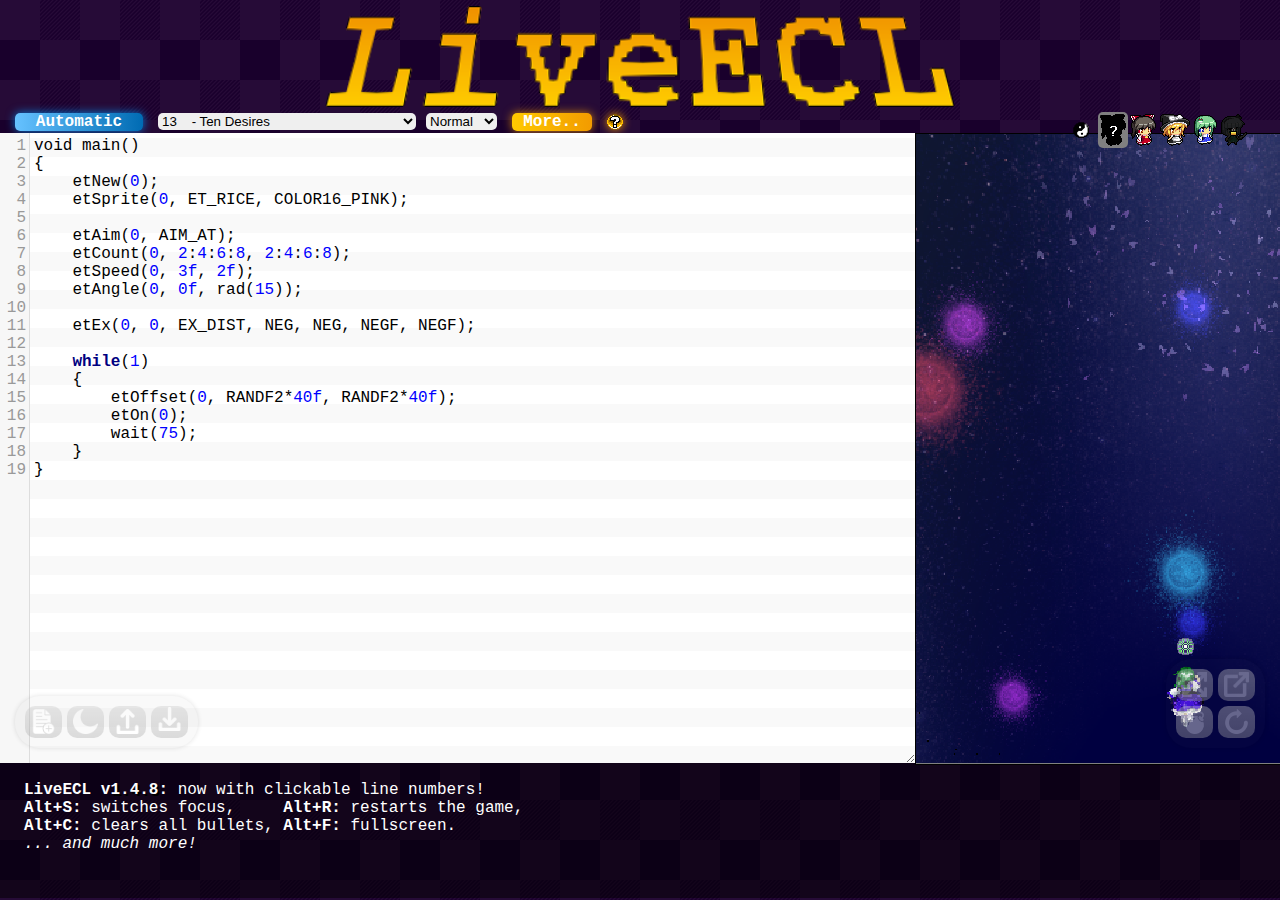
==== index.html @ b8592cea "Finished up Progress tab" ====
<!DOCTYPE html>
<html>
	<head>
		<meta charset="utf-8">
		<title>Live ECL Interpreter</title>
		<link rel="stylesheet" type="text/css" href="index.css">
		<link rel="stylesheet" type="text/css" href="indexMobile.css" id="mobile" media="(max-width: 760px)">
		<link rel="icon" href="assets/fav.ico">

		<script src="libs/codemirror/lib/codemirror.js"></script>
		<script src="libs/codemirror/mode/clike/clike.js"></script>
		<link  href="libs/codemirror/lib/codemirror.css" rel="stylesheet">
		<link  href="libs/codemirror/theme/idea.css" rel="stylesheet">

		<script src="libs/jquery-3.4.1.js"></script>
		<script src="libs/jquery.hotkeys.js"></script>
		<script src="libs/socket.io.js"></script>

		<script src="index.js"></script>
		<script src="globals.js"></script>
		<style rel="stylesheet" type="text/css" id="pseudo-style"></style>
	</head>

	<body>
		<div id="header">
			<img src="logo.png" alt="logo" onclick="showInfo(event);">
		</div>

		<div id="info">
			<div class="autoButton">Automatic</div>
			<select id="ver">
				<option value="06"    disabled>6&nbsp;&nbsp;&nbsp;&nbsp;&nbsp;&nbsp;- Embodiment of Scarlet Devil</option>
				<option value="07"    disabled>7&nbsp;&nbsp;&nbsp;&nbsp;&nbsp;&nbsp;- Perfect Cherry Blossom</option>
				<option value="08"    disabled>8&nbsp;&nbsp;&nbsp;&nbsp;&nbsp;&nbsp;- Imperishable Night</option>
				<option value="09"    disabled>9&nbsp;&nbsp;&nbsp;&nbsp;&nbsp;&nbsp;- Phantasmagoria of Flower View</option>
				<option value="10"   disabled>10&nbsp;&nbsp;&nbsp;&nbsp;- Mountain of Faith</option>
				<option value="11"   disabled>11&nbsp;&nbsp;&nbsp;&nbsp;- Subterranean Animism</option>
				<option value="12"   disabled>12&nbsp;&nbsp;&nbsp;&nbsp;- Undefined Fantastic Object</option>
				<option value="13"   selected>13&nbsp;&nbsp;&nbsp;&nbsp;- Ten Desires</option>
				<option value="14"   disabled>14&nbsp;&nbsp;&nbsp;&nbsp;- Double Dealing Character</option>
				<option value="14.3" disabled>14.3 - Impossible Spell Card</option>
				<option value="15"   disabled>15&nbsp;&nbsp;&nbsp;&nbsp;- Legacy of Lunatic Kingdom</option>
				<option value="16"   disabled>16&nbsp;&nbsp;&nbsp;&nbsp;- Hidden Star in Four Seasons</option>
				<option value="16.5" disabled>16.5 - Violet Detector</option>
				<option value="17"   disabled>17&nbsp;&nbsp;&nbsp;&nbsp;- Wily Beast and Weakest Creature</option>
			</select>
			<select id="diff">
				<option value=0>Easy</option>
				<option value=1 selected>Normal</option>
				<option value=2>Hard</option>
				<option value=3>Lunatic &nbsp;</option>
			</select>
			<div class="opt" data-tip="Use&nbsp;deprecated&nbsp;ECL&nbsp;maps.&nbsp;If&nbsp;you&nbsp;don't&nbsp;know what&nbsp;this&nbsp;means,&nbsp;don't&nbsp;use&nbsp;it.">
				<input type="checkbox" id="old">Old&nbsp;Maps</div>
			<div class="opt" data-tip="Use&nbsp;'simple'&nbsp;compiler&nbsp;mode,&nbsp;equivalent&nbsp;to&nbsp;'-s'. Disallows&nbsp;modern&nbsp;formatting&nbsp;among&nbsp;other&nbsp;things.">
				<input type="checkbox" id="s">Basic</div>
			<div class="opt" data-tip="Sets&nbsp;which&nbsp;sub&nbsp;the&nbsp;game&nbsp;should&nbsp;run&nbsp;first. Defaults&nbsp;to&nbsp;'main'.">
				<input type="text" id="entry" value="main" maxlength="25">&nbsp;Entry</div>
			<div id="display" data-tip="Click&nbsp;to&nbsp;see more&nbsp;options!">More..</div>
			<div data-tip="Click&nbsp;me!" style="height:16px"><img id="orb" onclick="showInfo(event);" src="assets/info.png" alt="Info"></div>
		</div>

		<div id="main">
			<div id="action">
				<div id="editor">
					<textarea id="edit">
void main()
{
	etNew(0);
	etSprite(0, ET_RICE, COLOR16_PINK);

	etAim(0, AIM_AT);
	etCount(0, 2:4:6:8, 2:4:6:8);
	etSpeed(0, 3f, 2f);
	etAngle(0, 0f, rad(15));

	etEx(0, 0, EX_DIST, NEG, NEG, NEGF, NEGF);

	while(1)
	{
		etOffset(0, RANDF2*40f, RANDF2*40f);
		etOn(0);
		wait(75);
	}
}</textarea>
					<table id="editPanel" style="left:15px">
						<tr>
							<td data-tip="New&nbsp;file. (Alt)&nbsp;N" class="panelButton" onclick="newFile();"><img src="assets/new.png" alt="N"></td>
							<td data-tip="Toggle&nbsp;theme. (Alt)&nbsp;T" class="panelButton" onclick="toggleTheme();"><img src="assets/night.png" alt="T"></td>
							<td data-tip="Upload&nbsp;file. (Alt)&nbsp;U" class="panelButton" onclick="upload();"><img src="assets/upload.png" alt="U"></td>
							<td data-tip="Download&nbsp;file. (Alt)&nbsp;D" class="panelButton" id="download" onclick="downloadFn();"><a><img src="assets/download.png" alt="D"></a></td>
							<td data-tip="Close&nbsp;window. (Alt)&nbsp;I" class="panelButton" id="windowClose" onclick="windowClose();"><img src="assets/internal.png" alt="I"></td>
							<td class="panelButton" id="down" onclick="down();"><img src="assets/down.png" alt="↓"></td>
						</tr>
					</table>
				</div>
				<div id="game">
					<iframe id="gameWindow" src="game.html"></iframe>
					<table id="gamePanel" style="right:15px">
						<tr>
							<td data-tip="Fullscreen&nbsp;mode. (Alt)&nbsp;F" class="panelButton" onclick="fullscreen();"><img src="assets/fullscreen.png" alt="F"></td>
							<td data-tip="External&nbsp;window. (Alt)&nbsp;E" class="panelButton" id="windowOpen" onclick="windowOpen();"><img src="assets/external.png" alt="E"></td>
							<td class="panelButton" id="up" onclick="up();"><img src="assets/up.png" alt="↑"></td>
						</tr>
						<tr>
							<td data-tip="Clear&nbsp;bullets. (Alt)&nbsp;C" class="panelButton" onclick="clearBullets();"><img src="assets/clear.png" alt="C"></td>
							<td data-tip="Restart&nbsp;game. (Alt)&nbsp;R" class="panelButton" onclick="restart();"><img src="assets/restart.png" alt="R"></td>
						</tr>
					</table>
					<table id="charTable">
						<tr>
							<td><img class="godmode" src="assets/godoff.png" onclick="godmode();"></td>
							<td><img data-value=0 src="assets/random.png" class="selected" ></td>
							<td><img data-value=1 src="assets/reimu.png"></td>
							<td><img data-value=2 src="assets/marisa.png"></td>
							<td><img data-value=3 src="assets/sanae.png"></td>
							<td><img data-value=4 src="assets/youmu2.png"></td>
						</tr>
					</table>
				</div>
			</div>

			<div id="terminal"><br><b>LiveECL v<span class="version"></span>:</b> now with clickable line numbers!<br><b>Alt+S:</b> switches focus, &nbsp;&nbsp;&nbsp; <b>Alt+R:</b> restarts the game,<br><b>Alt+C:</b> clears all bullets, <b>Alt+F:</b> fullscreen.<br><i>... and much more!</i><br></div>
		</div>

		<div id="infoMenu">
			<div id="tab">
				<button class="tablinks default" onclick="showTab(event, 'about')">About</button>
				<button class="tablinks" onclick="showTab(event, 'features')">Features</button>
				<button class="tablinks" onclick="showTab(event, 'progress')">Progress</button>
				<button class="tablinks" onclick="showTab(event, 'documentation')">Documentation</button>
				<button class="tablinks" onclick="showTab(event, 'database')">Database</button>
				<button class="tablinks" onclick="showTab(event, 'options')">Options</button>
			</div>

			<div id="about" class="tabcontent" onscroll="tabScroll(event)" onresize="tabScroll(event)">
				<h3>About</h3>
				<p>LiveECL is an online interface to both a <span class="compLog">compiler</span> and an <span class="gameLog">interpreter</span> for the <b>E</b>nemy <b>C</b>ontrol <b>L</b>anguage, otherwise known as <b>ECL</b>. As the scripting language of the <a data-tip="Wikipedia:&nbsp;Touhou&nbsp;Project" href="https://en.wikipedia.org/wiki/Touhou_Project" target=”_blank”>Touhou Project</a>, it is used to choreograph the enemies and patterns that appear in all Touhou Project games.</p>
				<p>This project is made by and for the community, with the ultimate goal of being a <b>perfectly accurate</b> simulator for ECL scripts to help making modding ("patching") more <b>accessible</b> and more <b>convenient</b>. One of the goals of the project is to enable users to play full Touhou Project stages in the browser, from any device.</p>
				<p>LiveECL started in December of 2019 and is lead by Guy L. For any inquiries, bug-reporting or suggestions, you can reach me on <a data-tip="Discord:&nbsp;ZUNcode" href="https://discord.gg/fvPJvHJ" target=”_blank”>Discord</a> <span class="handle">@Guy#8081<img class="inline-icon" src="assets/guy.png" style="border-radius:25px;"></span> or through email at <a data-tip="Send&nbsp;an&nbsp;email!" href="mailto: g.guy.lab@gmail.com">g.guy.lab@gmail.com</a>.</p>
				<p>LiveECL is still in active development - see the <a onclick="$('#tab button')[2].click()">Progress</a> tab for more information.<br>If you need any help, the <a onclick="$('#tab button')[1].click()">Features</a> and <a onclick="$('#tab button')[3].click()">Documentation</a> pages are for you.<br></p>
				<p><i>Modders are still preparing, please wait warmly and have some tea.</i></p>
				<p class="version center"><b>Current version: </b></p>
				<img src="logo.png" id="center" style="width:30%;">
				<br><br>
			</div>

			<div id="features" class="tabcontent" onscroll="tabScroll(event)" onresize="tabScroll(event)">
				<h3>Features</h3>

				<h4>Overview</h4>
				<p>The basic concept of LiveECL is to enable users to automatically (or manually) compile and run any ECL script they write in the editor. To fully utilize this tool, you must have some understanding of both ECL and of the Touhou series of games. Information and help regarding ECL can be found in <a onclick="$('#tab button')[3].click()">Documentation</a>.</p>
				<p>Tooltips are there to help you, so do point your cursor if <span data-tip="Well&nbsp;played.">something</span> piques your interest!</p>
				<h5>Game</h5>
				<img class="right" src="assets/screenshot.png">
				<p>The game (or <i>"Interpreter"</i>) is meant to be an accurate simulation of Touhou gameplay.<br>For the most part, shoot, dodge, and don't die. <a data-tip="Touhou&nbsp;Wiki: Getting&nbsp;Started" href="https://en.touhouwiki.net/wiki/Getting_Started" target=”_blank”>More here.</a><br>As usual, the controls are:</p>
				<ul>
					<li><div class="key">🠘</div><div class="key">🠙</div><div class="key">🠚</div><div class="key">🠛</div>, <div class="key"><img class="inline-icon" src="assets/mouse.png"></div> or <div class="key"><img class="inline-icon" src="assets/touch.png"></div> to move around,
						<ul>
							<li>Touch controls set a <i>goal</i> for your character to move towards.</li>
							<li>You can customize this behavior in <a onclick="$('#tab button')[5].click()">Options</a>.</li>
						</ul>
					</li>
					<li><div class="key">Z</div> to shoot,</li>
					<li><div class="key">⇪ Shift</div> to <i>focus,</i>
						<ul>
							<li>Slows down your character.</li>
							<li>Makes your hitbox visible.</li>
						</ul>
					</li>
					<li><i>More to come later.</i></li>
				</ul>
				<p>Information about more advanced features of the interpreter will appear here once they have been implemented. You are free to chose to play as any character, with any difficulty, in any game. A <i>godmode</i> option is provided for patterns better suited for viewing than playing. <i><span class="tiny">May or may not contain easter eggs.</span></i></p>

				<h5>Editor</h5>
				<p>You write, it compiles.</p>
				<div align="left"><p style="display:inline; padding-left: 25px;">Alternatively, you can change compilation to manual mode by using this button: </p><div class="autoButton">Automatic</div></div>
				<p style="margin:0; padding:0; text-indent: 0;">Additional options are given for veterans, such as the use of older ECLmaps and the simple compile mode.</p>
				<p style="margin:0; padding:0; text-indent: 0;">You can also set which sub the game should attempt to run first (this defaults to <b>main</b>).</p>
				<p>Do note that the LiveECL editor comes pre-packaged with the <a data-tip="GitHub:&nbsp;MERLIN" href="https://github.com/Priw8/merlin" target=”_blank”>MERLIN</a> library. Whether or not to use it is up to you. Errors and other debugging information is delivered through the terminal at the bottom. You can use the resize icon in the middle of the page to display (or hide) the three main components as needed.</p>
				<p>Even more editor features are accessible through the functionalities below, and more are planned.</p>
				<br><br><br>

				<h4>Functionalities</h4>
				<p>Easy-access buttons are provided for various useful features, along with keyboard shortcuts.<br>Do note that the <span class="key">Alt</span> key should only be pressed when the game is not in focus.</p>

				<h5>Game</h5>
				<table>
					<tr>
						<th>Button</th>
						<th>Shortcut</th>
						<th>Name</th>
						<th>Description</th>
					</tr>
					<tr>
						<td data-tip="Fullscreen&nbsp;mode. (Alt)&nbsp;F" class="panelButton" onclick="fullscreen();"><img src="assets/fullscreen.png" alt="F"></td>
						<td>(<div class="key">Alt</div>)&nbsp;+&nbsp;<div class="key">F</div></td>
						<td>Fullscreen</td>
						<td>Attempts to open the game view in fullscreen mode.<br>May not work in popup mode.</td>
					</tr>
					<tr>
						<td data-tip="External&nbsp;window. (Alt)&nbsp;E" class="panelButton" onclick="windowOpen();"><img src="assets/external.png" alt="E"></td>
						<td>(<div class="key">Alt</div>)&nbsp;+&nbsp;<div class="key">E</div></td>
						<td>External window<br><span class="tiny"><i>(Popup Mode)</i></span></td>
						<td>Attempts to move the game to a new window.<br>
							<span class="warning">Will create a new instance of the game.</span><br>
							<span class="error">Shortcut disabled due to popup-detection risk. See <a onclick="$('#tab button')[5].click()">Options</a>.</span></td>
					</tr>
					<tr>
						<td data-tip="Close&nbsp;window. (Alt)&nbsp;I" class="panelButton" onclick="windowClose();"><img src="assets/internal.png" alt="I"></td>
						<td>(<div class="key">Alt</div>)&nbsp;+&nbsp;<div class="key">I</div></td>
						<td>Internal window</td>
						<td>Closes the popup window.<br>Only appears while popup window is open.</td>
					</tr>
					<tr>
						<td data-tip="Clear&nbsp;bullets. (Alt)&nbsp;C" class="panelButton" onclick="clearBullets();"><img src="assets/clear.png" alt="C"></td>
						<td>(<div class="key">Alt</div>)&nbsp;+&nbsp;<div class="key">C</div></td>
						<td>Clear bullets</td>
						<td>Instantly destroys all enemy bullets.</td>
					</tr>
					<tr>
						<td data-tip="Restart&nbsp;game. (Alt)&nbsp;R" class="panelButton" onclick="restart();"><img src="assets/restart.png" alt="R"></td>
						<td>(<div class="key">Alt</div>)&nbsp;+&nbsp;<div class="key">R</div></td>
						<td>Restart game</td>
						<td>Reloads the game.<br>If an unreported crash occurs, please report it!</td>
					</tr>
					<tr>
						<td data-tip="Godmode (Alt)&nbsp;G" class="panelButton" onclick="godmode();"><img class="godmode" src="assets/godoff.png" alt="G"></td>
						<td>(<div class="key">Alt</div>)&nbsp;+&nbsp;<div class="key">G</div></td>
						<td>Godmode</td>
						<td>Makes the player invulnerable and hidden.</td>
					</tr>
				</table>

				<h5>Editor</h5>
				<table>
					<tr>
						<th>Button</th>
						<th>Shortcut</th>
						<th>Name</th>
						<th>Description</th>
					</tr>
					<tr>
						<td data-tip="New&nbsp;file. (Alt)&nbsp;N" class="panelButton" onclick="newFile();"><img src="assets/new.png" alt="N"></td>
						<td>(<div class="key">Alt</div>)&nbsp;+&nbsp;<div class="key">N</div></td>
						<td>New file</td>
						<td>Clears the editor field, or resets it to default if empty.<br>
							<span class="warning">Currently does not ask for confirmation.</span><td>
					</tr>
					<tr>
						<td data-tip="Toggle&nbsp;theme. (Alt)&nbsp;T" class="panelButton" onclick="toggleTheme();"><img src="assets/night.png" alt="T"></td>
						<td>(<div class="key">Alt</div>)&nbsp;+&nbsp;<div class="key">T</div></td>
						<td>Toggle theme</td>
						<td>Toggles between light mode and dark mode.<td>
					</tr>
					<tr>
						<td data-tip="Upload&nbsp;file. (Alt)&nbsp;U" class="panelButton" onclick="upload();"><img src="assets/upload.png" alt="U"></td>
						<td>(<div class="key">Alt</div>)&nbsp;+&nbsp;<div class="key">U</div></td>
						<td>Upload file</td>
						<td>Prompts for a file to be loaded in the editor.<td>
					</tr>
					<tr>
						<td data-tip="Download&nbsp;file. (Alt)&nbsp;D" class="panelButton" onclick="download();"><a><img src="assets/download.png" alt="D"></a></td>
						<td>(<div class="key">Alt</div>)&nbsp;+&nbsp;<div class="key">D</div></td>
						<td>Download file</td>
						<td>Prompts to download editor content in <span class="handle">.ecs</span> format.<td>
					</tr>
				</table>

				<h5>General</h5>
				<table>
					<tr>
						<th>Button</th>
						<th>Shortcut</th>
						<th>Name</th>
						<th>Description</th>
					</tr>
					<tr>
						<td class="panelButton" onclick="down();"><img src="assets/down.png" alt="↓"></td>
						<td>N/A</td>
						<td>Down</td>
						<td>Scrolls to bottom of page.<br>
							<span class="warning"><b>Mobile only.</b></span></td>
					</tr>
					<tr>
						<td class="panelButton" onclick="up();"><img src="assets/up.png" alt="↑"></td>
						<td>N/A</td>
						<td>Up</td>
						<td>Scrolls to top of page.<br>
							<span class="warning"><b>Mobile only.</b></span></td>
					</tr>
					<tr>
						<td class="panelButton" onclick="switchFocus();"><img src="assets/switch.png" alt="S"></td>
						<td>(<div class="key">Alt</div>)&nbsp;+&nbsp;<div class="key">S</div></td>
						<td>Switch focus</td>
						<td>Switches focus from game to editor, or from editor to game.<br>
							<span class="warning"><b>Shortcut only.</b></span></td>
					</tr>
				</table>

				<h4>More</h4>
				<p>LiveECL is constantly updated with new features: see <a onclick="$('#tab button')[2].click()">Progress</a> for upcoming changes! Additional features are also available in the <a onclick="$('#tab button')[5].click()">Options</a> page. For more technical information as to how LiveECL came to be and currently works behind the scenes, see <a data-tip="Work&nbsp;in&nbsp;progress!">this</a> page.</p>
			</div>

			<div id="progress" class="tabcontent" onscroll="tabScroll(event)" onresize="tabScroll(event)">
				<h3>Progress</h3>

				<h4>Goals</h4>
				<p>LiveECL is still in active development as it becomes it more accessible, more convenient, and—importantly—more accurate, update after update.</p>
				<p>In no particular order, here are some of the main long-term goals we're shooting towards:</p>

				<ul>
					<li>Complete support for every ECL-based Touhou game.
						<ul>
							<li>Full ECL instruction support,</li>
							<li>Integration of all game assets <i>(sprites, music, etc.)</i>,</li>
							<li>All characters and shot types, </li>
							<li>Game-specific gameplay "gimmicks", </li>
							<li>Accurate ECL helper libraries (<a data-tip="GitHub:&nbsp;MERLIN" href="https://github.com/Priw8/merlin" target=”_blank”>MERLIN</a>).</li>
							<li><b>All the original ECL files of any given game should work in LiveECL!</b><br></li>
						</ul>
					</li>
					<li>ECL Database.
						<ul>
							<li>Ability to quickly share ECL scripts,</li>
							<li>Feedback for uploaders <i>(plays, likes and saved)</i>,</li>
							<li>Ability to easily find unplayed and popular/recent scripts,</li>
							<li>Browsing by uploader name <span class="tiny">(may require account-creation to ensure authenticity?)</span><br></li>
						</ul>
					</li>
					<li>A fast, convenient editor.
						<ul>
							<li><b>Code completion</b>, including instruction names and MERLIN constants,</li>
							<li>Better auto-indent and color coding,</li>
							<li>Ability to open and work on multiple files at once.<br></li>
						</ul>
					</li>
					<li>Group editing and playing ("<i>rooms</i>" system).</li>
				</ul>

				<br>
				<p>Here are some of the main features we're working on right now:</p>

				<ul>
					<li>Finishing this menu,</li>
					<li>Enemy instructions.</li>
				</ul>

				<br><br>
				<h4>ECL Support</h4>
				
				<p>Only ECL instructions from Ten Desires are currently supported.
				<br>Here is the full list:</p>
				
				<div class="retractbox">
					<p class="retracttitle toCalcRetract">0-93 (System)</p>
					<div class="retract">
						<table><tr>
							<td><ul>
								<li>nop</li>
								<li>delete</li>
								<li>ret</li>
								<li>call</li>
								<li>jmp</li>
								<li>jmpEq</li>
								<li>jmpNeq</li>
								<li class="error" data-tip="Needs&nbsp;further&nbsp;testing.">callAsync</li>
								<li class="error" data-tip="Needs&nbsp;further&nbsp;testing.">callAsyncId</li>
								<li class="error" data-tip="Needs&nbsp;further&nbsp;testing.">killAsync</li>
								<li class="error" data-tip="Needs&nbsp;further&nbsp;testing.">killAllAsync</li>
								<li class="error" data-tip="Needs&nbsp;further&nbsp;testing.">wait</li>
								<li class="error" data-tip="Needs&nbsp;further&nbsp;testing.">waitf</li>
								<li>stackAlloc</li>
							</ul></td>
							<td><ul>
								<li>pushi</li>
								<li>seti</li>
								<li>pushf</li>
								<li>setf</li>
								<li>addi</li>
								<li>addf</li>
								<li>subi</li>
								<li>subf</li>
								<li>muli</li>
								<li>mulf</li>
								<li>divi</li>
								<li>divf</li>
								<li>modi</li>
								<li>eqi</li>
								<li>eqf</li>
							</ul></td>
							<td><ul>
								<li>neqi</li>
								<li>neqf</li>
								<li>lessi</li>
								<li>lessf</li>
								<li>leqi</li>
								<li>leqf</li>
								<li>greateri</li>
								<li>greaterf</li>
								<li>geqi</li>
								<li>geqf</li>
								<li>noti</li>
								<li>notf</li>
								<li>or</li>
								<li>and</li>
								<li>xor</li>
							</ul></td>
							<td><ul>
								<li>bit_or</li>
								<li>bit_and</li>
								<li>deci</li>
								<li>stackSin </li>
								<li>stackCos</li>
								<li>mathCirclePos</li>
								<li>validRad</li>
								<li>negi</li>
								<li>negf</li>
								<li>squareSum</li>
								<li>squareSumRoot</li>
								<li>mathAngle</li>
								<li>stackSqrt</li>
								<li>linearFunc</li>
								<li>pointRotate</li>
							</ul></td>	
						</tr></table>
					</div>
					<div class="retracthint" onclick="retract(event);">
						Click to see more!<br>
						<img src="assets/down.png">
					</div>
				</div>
				
				<div class="retractbox">
					<p class="retracttitle toCalcRetract">500-562 (Misc)</p>
					<div class="retract">
						<table><tr>
							<td><ul>
								<li>diffI</li>
							</ul></td>
							<td><ul>
								<li>diffF</li>
							</ul></td>
						</tr></table>
					</div>
					<div class="retracthint" onclick="retract(event);">
						Click to see more!<br>
						<img src="assets/down.png">
					</div>
				</div>
				
				<div class="retractbox">
					<p class="retracttitle toCalcRetract">600-640 (Bullets)</p>
					<div class="retract">
						<table><tr>
							<td><ul>
								<li>etNew</li>
								<li class="warning" data-tip="Not&nbsp;fully&nbsp;implemented.">etOn</li>
								<li class="warning" data-tip="Not&nbsp;fully&nbsp;implemented.">etSprite</li>
								<li>etOffset</li>
								<li>etAngle</li>
							</ul></td>
							<td><ul>
								<li>etSpeed</li>
								<li>etCount</li>
								<li>etAim</li>
								<li class="warning" data-tip="Not&nbsp;fully&nbsp;implemented.">etSound</li>
								<li class="warning" data-tip="Not&nbsp;fully&nbsp;implemented.">etExSet</li>
							</ul></td>
							<td><ul>
								<li class="warning" data-tip="Not&nbsp;fully&nbsp;implemented.">etExSet2</li>
								<li class="warning" data-tip="Not&nbsp;fully&nbsp;implemented.">etEx</li>
								<li class="warning" data-tip="Not&nbsp;fully&nbsp;implemented.">etEx2</li>
								<li class="error" data-tip="Needs&nbsp;further&nbsp;testing.">etClearAll</li>
								<li>etCopy</li>
							</ul></td>
							<td><ul>
								<li class="error" data-tip="Needs&nbsp;further&nbsp;testing.">angleToPlayer</li>
								<li>etSpeedD</li>
								<li>etCountD</li>
								<li class="error" data-tip="Needs&nbsp;further&nbsp;testing.">etOffsetRad</li>
								<li>etDist</li>
								<li class="error" data-tip="Needs&nbsp;further&nbsp;testing.">etOffsetAbs</li>
							</ul></td>	
						</tr></table>
						
						<p class="center">Bullet Transforms</p>
						
						<table id="transformTable"><tr>
							<td><ul>
								<li>nop</li>
								<li class="error" data-tip="Needs&nbsp;further&nbsp;testing.">wait</li>
								<li>dist</li>
								<li>accel</li>
								<li>angleAccel</li>
							</ul></td>
							<td><ul>
								<li class="error" data-tip="Needs&nbsp;further&nbsp;testing.">angle</li>
								<li>bounce</li>
								<li>setSprite</li>
								<li class="warning" data-tip="Not&nbsp;fully&nbsp;implemented.">delete</li>
							</ul></td>
							<td><ul>
								<li class="warning" data-tip="Not&nbsp;fully&nbsp;implemented.">playSound</li>
								<li>wrap</li>
								<li>shoot</li>
								<li class="warning" data-tip="Not&nbsp;fully&nbsp;implemented.">defineShoot</li>
							</ul></td>
							<td><ul>
								<li>vel</li>
								<li>velAdd</li>
								<li class="warning" data-tip="Not&nbsp;fully&nbsp;implemented.">bright</li>
								<li>velTime</li>
								<li>saveAngle</li>
							</ul></td>	
						</tr></table>
					</div>
					<div class="retracthint" onclick="retract(event);">
						Click to see more!<br>
						<img src="assets/down.png">
					</div>
				</div>

				<br><br>
				<h4>Progress Tracker & Suggestions</h4>
				<p>Progress is kept track of both on this page and in the following Google Docs. If you want to leave suggestions for things to do, you can leave comments on the Docs using <a href="https://docs.google.com/document/d/1-fyJtX06pwvBeMNNz9BnRM-G6NAHCxIr57Sy0d6adoU/edit?usp=sharing">this link</a>.</p>
				<p>For bug reporting or any other reason, you can contact me personally through the contact detail given on the <a onclick="$('#tab button')[0].click()">About</a> tab.</p><br>
				
				<div class="retractbox">
					<p class="retracttitle">LiveECL Progress Tracker</p>
					<div class="retract">
						<iframe data-src="https://docs.google.com/document/d/e/2PACX-1vTslrAdhtR8Dr_G1pU9P2J40NczJRCe3i165ryLM1ddr8aiG04Bao8Ya5qd_GGwjLklZs5_oooAkUC3/pub?embedded=true"></iframe>
					</div>
					<div class="retracthint" onclick="retractDocs(event);">
						Click to see more!<br>
						<img src="assets/down.png">
					</div>
				</div>
			</div>

			<div id="documentation" class="tabcontent" onscroll="tabScroll(event)" onresize="tabScroll(event)">
				<h3>Documentation</h3>
				<p>Nothing here yet!</p>
			</div>

			<div id="database" class="tabcontent" onscroll="tabScroll(event)" onresize="tabScroll(event)">
				<h3>Database</h3>
				<p>Nothing here yet!</p>
			</div>

			<div id="options" class="tabcontent" onscroll="tabScroll(event)" onresize="tabScroll(event)">
				<h3>Options</h3>
				<p>Nothing here yet!</p>
			</div>

			<img src="assets/close.png" id="menuClose" onclick="hideInfo();" alt="Close">
		</div>

		<input type="file" id="fileUpload" accept=".ecs, .txt, .tecl">
	</body>
</html>
---- index.css ----
.version:after{
  content: "1.4.8";
  text-shadow: 2px 2px black;
}

body{
  background-image: url("assets/bg.png");
  background-repeat: repeat;
  margin:0;
  color:white;	
  font-family: Courier New, Courier, Lucida Sans Typewriter, Lucida   Typewriter, monospace;
  overflow: hidden;
  text-align: center;
  scroll-behavior: smooth;
  min-width:320px;
}

#game iframe{
  height:100%;
  width:100%;
  border:1px solid black;
}

#header{
  width:100%;
  height:12.5vh;
  display: flex;
  align-items: center;
  justify-content: center;
}

#header img{
  height:90%;
  cursor:pointer;
}

#info{
  text-align: left;
  display: flex;
  flex-wrap:wrap;
  align-items: center;
  padding-bottom:2px;

  -webkit-user-select: none;
  -moz-user-select: none;
  -ms-user-select: none;
  user-select: none;
}

.autoButton{
  background-image: linear-gradient(to right, #66c2ff, #006bb3);
  width: 10vw;
  min-width: 95px;
  height: 18px;
  margin: 0 15px;
  border-radius: 5px;
  font-weight: bold;

  box-shadow: 0px 0px 10px rgba(0,153,255,0.8);
  -o-box-shadow: 0px 0px 10px rgba(0,153,255,0.8);
  -moz-box-shadow: 0px 0px 10px rgba(0,153,255,0.8);
  -webkit-box-shadow: 0px 0px 10px rgba(0,153,255,0.8);

  /*For use in main menu*/
  -webkit-user-select: none;
  -moz-user-select: none;
  -ms-user-select: none;
  user-select: none;
  vertical-align:middle;

  text-align: center;

  display: inline-block;
  transition: 0.3s;
}

.autoButton:hover{
  cursor: pointer;

  box-shadow: 0px 0px 10px rgba(0,153,255,1);
  -o-box-shadow: 0px 0px 10px rgba(0,153,255,1);
  -moz-box-shadow: 0px 0px 10px rgba(0,153,255,1);
  -webkit-box-shadow: 0px 0px 10px rgba(0,153,255,1);
  transition: 0.3s;
}

.manual{
  background-image: linear-gradient(to right, #70db70, #29a329) !important;
  box-shadow: 0px 0px 10px rgba(51,204,51,0.8) !important;
  -o-box-shadow: 0px 0px 10px rgba(51,204,51,0.8) !important;
  -moz-box-shadow: 0px 0px 10px rgba(51,204,51,0.8) !important;
  -webkit-box-shadow: 0px 0px 10px rgba(51,204,51,0.8) !important;
}

.manual:hover{
  box-shadow: 0px 0px 10px rgba(51,204,51,1) !important;
  -o-box-shadow: 0px 0px 10px rgba(51,204,51,1) !important;
  -moz-box-shadow: 0px 0px 10px rgba(51,204,51,1) !important;
  -webkit-box-shadow: 0px 0px 10px rgba(51,204,51,1) !important;
}

.btLeft{
  display: table-cell;
  width: 8vw;
  min-width: 76px;
}

.btRight{
  background-image: url("assets/auto.png");
  background-size: 75%;
  background-repeat: no-repeat;
  background-position: center;

  border-left: 3px dotted green;

  display: table-cell;
  width:2%;
  min-width:19px;
}

select{
  border: 0px;
  border-radius: 5px;
}

#diff{
  margin-left:10px;
}

.opt{
  border-left: 3px dotted white;
  padding-left: 5px;
  margin-left: 10px;
  line-height:18px;
  display: none;
}

.opt input[type=text]{
  font-family: Courier New, Courier, Lucida Sans Typewriter, Lucida   Typewriter, monospace;
  text-align: center;
  width:100px;
}

#display{
  background-image: linear-gradient(to right, #ffc900, #f29b00);
  width: 80px;
  margin: 0 15px;
  border-radius: 5px;
  font-weight: bold;

  box-shadow: 0px 0px 10px rgba(242,155,0,0.8);
  -o-box-shadow: 0px 0px 10px rgba(242,155,0,0.8);
  -moz-box-shadow: 0px 0px 10px rgba(242,155,0,0.8);
  -webkit-box-shadow: 0px 0px 10px rgba(242,155,0,0.8);

  text-align: center;
  display: inline-block;
}

#display:hover{
  cursor: pointer;

  box-shadow: 0px 0px 10px rgba(242,155,0,1);
  -o-box-shadow: 0px 0px 10px rgba(242,155,0,1);
  -moz-box-shadow: 0px 0px 10px rgba(242,155,0,1);
  -webkit-box-shadow: 0px 0px 10px rgba(242,155,0,1);
  transition: 0.3s;
}

#orb {
  cursor: pointer;
  -webkit-filter: drop-shadow(0px 0px 5px rgba(242,155,0,1));
  filter: drop-shadow(0px 0px 5px #f29b00);
}

#charTable{
  position:absolute;
  height:100%;
  z-index:40;

  top: -50%;
  right: 30px;

  opacity:0;
  transition:0.2s;
}

.opaque{
  opacity:1 !important;
}

#charTable img{
  padding: 2px;
  margin: -2px;
  border-radius:5px;
  background-color:transparent;
}

#charTable img.selected{
  background-color:gray;
}

.godmode{
  width:16px;
  margin-right:5px !important;
}

.godmode.active{
  animation:rotate 1s infinite linear;
}

@-webkit-keyframes rotate {
    from { -webkit-transform: rotate(0deg) }
    to { -webkit-transform: rotate(360deg) }
}

#main{
  display:flex;
  flex-direction: column;
  height:85vh;
}

#action{
  display:flex;
}

#editor, #game{
  position:relative;
  flex-grow: 1;
  width:100%;
}

#edit{
  background-image: linear-gradient(#F1F1F1 50%, #F9F9F9 50%);
  background-size: 100% 30px;
  line-height:15px;
  text-align:left;
  height:70vh;
  width:100%;
}

.night{
  filter: invert(80%);
}

#terminal{
  text-align: left;
  background-color: rgba(0,0,0,0.5);
  padding-left:1.5em;
  height: 100%;
  overflow-y: scroll;
  flex-grow:1;
}

#editPanel, #gamePanel{
  background-color:rgba(100,100,100,0.1);
  border-radius:25px;
  border-spacing:5px;
  padding: 5px 5px;

  position:absolute;
  bottom: 15px;

  z-index:5;
  opacity:0.4;
  transition:0.2s;

  -webkit-user-select: none;
  -moz-user-select: none;
  -ms-user-select: none;
  user-select: none;

  box-shadow: 0px 0px 5px rgba(0,0,0,0.3);
  -o-box-shadow: 0px 0px 5px rgba(0,0,0,0.3);
  -moz-box-shadow: 0px 0px 5px rgba(0,0,0,0.3);
  -webkit-box-shadow: 0px 0px 5px rgba(0,0,0,0.3);
}

#editPanel:hover, #gamePanel:hover{
  opacity:1;
  transition:0.2s;
}

.panelButton{
  background-image:linear-gradient(#C3C3C3, #A6A6A6);
  border-radius:10px;
  width:35px;
  min-width:35px;
  height:30px;
  margin:10px 10px;

  /*For use inside the main menu*/
  -webkit-user-select: none;
  -moz-user-select: none;
  -ms-user-select: none;
  user-select: none;
}

.panelButton:hover{
  cursor: pointer;
}

.panelButton a{
  display:block;
  width:100%;
  height:100%;
}

.panelButton img{
  width: 70%;
  height: auto;
  display:block;
  margin:0 auto;
}

#windowClose, #up, #down{
  display:none;
}

#fileUpload{
  position:absolute;
  opacity:0;
  top:0;
  width:0;
  height:0;
}

.tiny{
  font-size: 65%;
}

.warning{
  color:orange;
}

.error{
  color:red;
  font-weight: bold;
}

.no-error{
  color:LightGreen;
}

.fatal{
  text-decoration:underline;
}

.gameLog, .compLog{
  font-weight: bold;
  background-color: black;
}

.gameLog{
  color: green;
}

.compLog{
  color: rgb(51, 153, 255);
}

.separator{
  color:gray;
  font-weight: bold;
  letter-spacing: -3px;
}

[data-tip] {
  position: relative;
}

[data-tip]:hover:after {
  content: attr(data-tip);

  /*To fix a conflict for tags in the main menu*/
  -webkit-text-fill-color: white;
  text-indent: 0;

  text-align:center;
  font-size: 0.7em;
  font-weight: normal;

  position: absolute;
  bottom:120%;

  left: 50%;
  transform: translateX(-50%);

  padding: 10px;
  background-image: url("assets/bg.png");
  background-size: 9%;
  background-repeat: repeat;

  border: 2px solid black;
  border-radius:25px;
  z-index:40;

  filter:brightness(110%);

  box-shadow: 0px 0px 5px rgba(0,0,0,0.8);
  -o-box-shadow: 0px 0px 5px rgba(0,0,0,0.8);
  -moz-box-shadow: 0px 0px 5px rgba(0,0,0,0.8);
  -webkit-box-shadow: 0px 0px 5px rgba(0,0,0,0.8);

  animation: fadeEffect 0.2s;
}

#infoMenu{
  position: fixed;
  top: 50%;
  left: 50%;
  transform: translate(-50%, -50%);

  width:80vw;
  height:80vh;

  background-image: url("assets/bg.png");
  background-repeat: repeat;

  border: 2px solid black;
  padding: 30px 30px 0px 30px;
  padding-bottom: 0px; /*possible mobile issue*/
  border-radius:25px;
  z-index:50;

  box-shadow: 0px 0px 5px rgba(0,0,0,0.8);
  -o-box-shadow: 0px 0px 5px rgba(0,0,0,0.8);
  -moz-box-shadow: 0px 0px 5px rgba(0,0,0,0.8);
  -webkit-box-shadow: 0px 0px 5px rgba(0,0,0,0.8);

  filter:none;

  display:none;
  overflow:hidden;
}

#menuClose{
  max-width:25px;
  position:absolute;
  top:25px;
  right:25px;
  cursor:pointer;
}

#tab{
  margin-bottom:1%;

  -webkit-user-select: none;
  -moz-user-select: none;
  -ms-user-select: none;
  user-select: none;
}

#tab button {
  background-color: transparent;
  display:inline-block;

  border: none;
  border-radius:25px;
  outline: none;
  cursor: pointer;

  padding: 5px;
  transition: 0.3s;

  color:white;
  font-family: Courier New, Courier, Lucida Sans Typewriter, Lucida   Typewriter, monospace;
}

#tab button:hover {
  background-color: rgba(255, 255, 255, 0.2);
}

#tab button.active {
  background-color: rgba(255, 255, 255, 0.1);
  font-weight:bold;
}

.tabcontent:before{
  content:"";
  position:absolute;

  bottom:0;
  left:50%;
  transform: translateX(-50%);
  width: calc(100% - 60px);
  height:0;

  background-image: linear-gradient(#230834, rgba(0,0,0,0));
}

.tabcontent {
  display: none;
  /*animation: fadeEffect 0.1s;*/
  padding: 0px 20px;
  height: 94%;

  overflow:auto;
  scrollbar-width:none;

  scrollbar-width: thin;
  scrollbar-color: #FEC90020 #230834;

   -moz-box-shadow:    inset 0 0 10px #000000;
   -webkit-box-shadow: inset 0 0 10px #000000;
   box-shadow:         inset 0 0 10px #000000;

  background-image: url("assets/bg.png");
  background-repeat: repeat;
}

.tabcontent:after{
  content:"";
  position:absolute;

  bottom:0;
  left:50%;
  transform: translateX(-50%);
  width: calc(100% - 60px);
  height:0;

  background-image: linear-gradient(rgba(0,0,0,0),#230834);
}

.tabcontent ul ul li{
  font-size: 2vh;
}

.tabcontent p, .tabcontent ul li{
  text-indent: 25px;
  text-align:justify;
  font-size: 2.5vh;
}


.tabcontent h3, .center{
  display: block;
  margin-left: auto;
  margin-right: auto;
  text-align: center !important;
}

.left{
  text-align: left !important;
  display:block;
}

.right{
  float:right;
  width:15%;
  margin:1%;
  padding:1%;
  background-color:rgba(1,1,1,0.5);
  background-clip: padding-box;
  border-radius:5px;
}

.tabcontent h3{
  font-size:3vh;
}

.tabcontent h4{
  font-size:3.5vh;
  text-align:left;
  margin:0px;
  padding:0px;
}

.tabcontent h4:before{
  content: "";
  width: 2vh;
  height:1.9vh;
  background-image:url("assets/fav.png");
  background-size: contain;
  display:inline-block;
  margin: 0px 10px 0px 0px;
}

.tabcontent h5{
  font-size:2.6vh;
  text-align:left;
  margin:50px 0 0 0;
  padding:0px;
}

.tabcontent a, #terminal a{
  background: -webkit-linear-gradient(#F29B00, #FEC900);
  -webkit-background-clip: text;
  -webkit-text-fill-color: transparent;
  text-decoration: underline dotted #FEC900;
  font-weight: bold;
  cursor:pointer;
}

.inline-icon{
  display:inline-block;
  width:2.5vh !important;
  height:2.5vh;
  vertical-align:middle;
  margin-left:0.75vh;
}

.handle, .key{
  background-color:#12001E;

  border-radius:25px;
  border: 2px solid black;
  padding:2.5px 5px;

  box-shadow: 0px 0px 5px black;
  -o-box-shadow: 0px 0px 5px black;
  -moz-box-shadow: 0px 0px 5px black;
  -webkit-box-shadow: 0px 0px 5px black;
}

.tabcontent table{
  width:100%;
  margin-top:10px;
  margin-bottom:80px;
  border:4px solid #230834;
  border-radius:25px;
  border-collapse: collapse;
  padding:0;
}

.tabcontent table th{
  background-color:#2E144180;
  border-bottom:4px solid #230834;
  font-size: 2.5vh;
}


#features.tabcontent table tr:nth-child(2n){
  background-color:#1C003180;
}

#features.tabcontent table td:first-child {
  width:40px;
  display:inline-block;
  padding: 4px;
}

.key{
  background-image: linear-gradient(#1B141F, #12001E);
  display:inline-block;

  line-height:2.5vh;
  height:2.5vh;
  min-width:2.3vh;

  text-align: center;
  text-indent:0px;
  font-weight:bold;

  border-radius:5px;
  vertical-align:middle;
  overflow:hidden;
  margin: 0 0;

  -webkit-user-select: none;
  -moz-user-select: none;
  -ms-user-select: none;
  user-select: none;
}

.key img{
  display:inline-block;
  margin: 0 0;
}

div.retractbox{
	border:5px solid #1C0031;
	border-radius:10px;
	margin: 15px auto;
	display: block;
	width:80%;
}

p.retracttitle{
	background-color:#1C0031;
	padding:5px 5px;
	margin:0;
	text-align:center;
	font-weight:bold;
}

div.retract{
	display:none;
	background-image: linear-gradient(#1C0031, #2F173F);
	margin:0;
	border:0.1px solid #1C0031;
}

div.retract table{
	border: 0;
	margin: 0;
	padding: 0;
}

div.retract #transformTable li{
	font-size: 1em;
}

div.retract iframe{
  height:1000px;
  width:100%;
  border: none;
}

div.retract td{
	width: 25%
	vertical-align:top;
}	

div.retract td:nth-child(2n){
  background-color:#1C003140;
}

div.retracthint{
	padding:10px;
	text-align:center;
	background-image: linear-gradient(#2F173F, #1C0031);
	font-size: 0.7em;
	cursor:pointer;
	
    -webkit-user-select: none;
    -moz-user-select: none;
    -ms-user-select: none;
    user-select: none;
}

div.retracthint img{
	width:20px;
	margin:2px;
}

@keyframes fadeEffect {
  from {opacity: 0;}
  to {opacity: 1;}
}
---- indexMobile.css ----
body{
  overflow: hidden scroll;
}

#header img{
  width:70%;
  height:80%;
}

#info{
  margin: 10px 0;

  padding-top:5px;
  border-top: 3px dashed gray;

  padding-bottom:5px;
  border-bottom: 3px dashed gray;
}

#main{
  height: auto;
}

#game{
  height: 116vw;
}

#action{
  flex-wrap: wrap;
}

.CodeMirror {
  width:100% !important;
  height: 100vw !important;
  resize: none !important;
  font-size:0.9em;
  background-size: 100% 33.6px !important;
}

.panelButton{
  width: 5vw;
}

#up, #down{
  display:table-cell;
}

#windowOpen{
  display:none;
}

#terminal{
  height:20vh;
}

.tabcontent p{
  text-align:left;
}

.tabcontent table td:nth-child(2), .tabcontent table th:nth-child(2){
  display:none;
}

.right{
  display:none;
}
---- libs/codemirror/lib/codemirror.css ----
/* BASICS */

.CodeMirror {
  background-image: linear-gradient(#FFFFFF 50%, #F9F9F9 50%) !important;
  background-size: 100% 38px !important;
  background-position: 0px 24px !important;

  font-family: monospace;
  color: black;
  direction: ltr;
  text-align:left;

  height: 70vh;
  min-height: 40vh;
  max-height:85vh;

  width: 71.5vw;
  min-width: 50vw;
  max-width: 100vw;
  resize: both;

  transition: filter 0.5s;
}

/* PADDING */

.CodeMirror-lines {
  padding: 4px 0; /* Vertical padding around content */
}
.CodeMirror pre.CodeMirror-line,
.CodeMirror pre.CodeMirror-line-like {
  padding: 0 4px; /* Horizontal padding of content */
}

.CodeMirror-scrollbar-filler, .CodeMirror-gutter-filler {
  background-color: white; /* The little square between H and V scrollbars */
}

/* GUTTER */

.CodeMirror-gutters {
  border-right: 1px solid #ddd;
  background-color: #f7f7f7;
  white-space: nowrap;
}
.CodeMirror-linenumbers {}
.CodeMirror-linenumber {
  padding: 0 3px 0 5px;
  min-width: 20px;
  text-align: right;
  color: #999;
  white-space: nowrap;
}

.CodeMirror-guttermarker { color: black; }
.CodeMirror-guttermarker-subtle { color: #999; }

/* CURSOR */

.CodeMirror-cursor {
  border-left: 1px solid black;
  border-right: none;
  width: 0;
}
/* Shown when moving in bi-directional text */
.CodeMirror div.CodeMirror-secondarycursor {
  border-left: 1px solid silver;
}
.cm-fat-cursor .CodeMirror-cursor {
  width: auto;
  border: 0 !important;
  background: #7e7;
}
.cm-fat-cursor div.CodeMirror-cursors {
  z-index: 1;
}
.cm-fat-cursor-mark {
  background-color: rgba(20, 255, 20, 0.5);
  -webkit-animation: blink 1.06s steps(1) infinite;
  -moz-animation: blink 1.06s steps(1) infinite;
  animation: blink 1.06s steps(1) infinite;
}
.cm-animate-fat-cursor {
  width: auto;
  border: 0;
  -webkit-animation: blink 1.06s steps(1) infinite;
  -moz-animation: blink 1.06s steps(1) infinite;
  animation: blink 1.06s steps(1) infinite;
  background-color: #7e7;
}
@-moz-keyframes blink {
  0% {}
  50% { background-color: transparent; }
  100% {}
}
@-webkit-keyframes blink {
  0% {}
  50% { background-color: transparent; }
  100% {}
}
@keyframes blink {
  0% {}
  50% { background-color: transparent; }
  100% {}
}

/* Can style cursor different in overwrite (non-insert) mode */
.CodeMirror-overwrite .CodeMirror-cursor {}

.cm-tab { display: inline-block; text-decoration: inherit; }

.CodeMirror-rulers {
  position: absolute;
  left: 0; right: 0; top: -50px; bottom: 0;
  overflow: hidden;
}
.CodeMirror-ruler {
  border-left: 1px solid #ccc;
  top: 0; bottom: 0;
  position: absolute;
}

/* DEFAULT THEME */

.cm-s-default .cm-header {color: blue;}
.cm-s-default .cm-quote {color: #090;}
.cm-negative {color: #d44;}
.cm-positive {color: #292;}
.cm-header, .cm-strong {font-weight: bold;}
.cm-em {font-style: italic;}
.cm-link {text-decoration: underline;}
.cm-strikethrough {text-decoration: line-through;}

.cm-s-default .cm-keyword {color: #708;}
.cm-s-default .cm-atom {color: #219;}
.cm-s-default .cm-number {color: #164;}
.cm-s-default .cm-def {color: #00f;}
.cm-s-default .cm-variable,
.cm-s-default .cm-punctuation,
.cm-s-default .cm-property,
.cm-s-default .cm-operator {}
.cm-s-default .cm-variable-2 {color: #05a;}
.cm-s-default .cm-variable-3, .cm-s-default .cm-type {color: #085;}
.cm-s-default .cm-comment {color: #a50;}
.cm-s-default .cm-string {color: #a11;}
.cm-s-default .cm-string-2 {color: #f50;}
.cm-s-default .cm-meta {color: #555;}
.cm-s-default .cm-qualifier {color: #555;}
.cm-s-default .cm-builtin {color: #30a;}
.cm-s-default .cm-bracket {color: #997;}
.cm-s-default .cm-tag {color: #170;}
.cm-s-default .cm-attribute {color: #00c;}
.cm-s-default .cm-hr {color: #999;}
.cm-s-default .cm-link {color: #00c;}

.cm-s-default .cm-error {color: #f00;}
.cm-invalidchar {color: #f00;}

.CodeMirror-composing { border-bottom: 2px solid; }

/* Default styles for common addons */

div.CodeMirror span.CodeMirror-matchingbracket {color: #0b0;}
div.CodeMirror span.CodeMirror-nonmatchingbracket {color: #a22;}
.CodeMirror-matchingtag { background: rgba(255, 150, 0, .3); }
.CodeMirror-activeline-background {background: #e8f2ff;}

/* STOP */

/* The rest of this file contains styles related to the mechanics of
   the editor. You probably shouldn't touch them. */

.CodeMirror {
  position: relative;
  overflow: hidden;
  background: white;
}

.CodeMirror-scroll {
  overflow: scroll !important; /* Things will break if this is overridden */
  /* 30px is the magic margin used to hide the element's real scrollbars */
  /* See overflow: hidden in .CodeMirror */
  margin-bottom: -30px; margin-right: -30px;
  padding-bottom: 30px;
  height: 100%;
  outline: none; /* Prevent dragging from highlighting the element */
  position: relative;
}
.CodeMirror-sizer {
  position: relative;
  border-right: 30px solid transparent;
}

/* The fake, visible scrollbars. Used to force redraw during scrolling
   before actual scrolling happens, thus preventing shaking and
   flickering artifacts. */
.CodeMirror-vscrollbar, .CodeMirror-hscrollbar, .CodeMirror-scrollbar-filler, .CodeMirror-gutter-filler {
  position: absolute;
  z-index: 6;
  display: none;
}
.CodeMirror-vscrollbar {
  right: 0; top: 0;
  overflow-x: hidden;
  overflow-y: scroll;
}
.CodeMirror-hscrollbar {
  bottom: 0; left: 0;
  overflow-y: hidden;
  overflow-x: scroll;
}
.CodeMirror-scrollbar-filler {
  right: 0; bottom: 0;
}
.CodeMirror-gutter-filler {
  left: 0; bottom: 0;
}

.CodeMirror-gutters {
  position: absolute; left: 0; top: 0;
  min-height: 100%;
  z-index: 3;
}
.CodeMirror-gutter {
  white-space: normal;
  height: 100%;
  display: inline-block;
  vertical-align: top;
  margin-bottom: -30px;
}
.CodeMirror-gutter-wrapper {
  position: absolute;
  z-index: 4;
  background: none !important;
  border: none !important;
}
.CodeMirror-gutter-background {
  position: absolute;
  top: 0; bottom: 0;
  z-index: 4;
}
.CodeMirror-gutter-elt {
  position: absolute;
  cursor: default;
  z-index: 4;
}
.CodeMirror-gutter-wrapper ::selection { background-color: transparent }
.CodeMirror-gutter-wrapper ::-moz-selection { background-color: transparent }

.CodeMirror-lines {
  cursor: text;
  min-height: 1px; /* prevents collapsing before first draw */
}
.CodeMirror pre.CodeMirror-line,
.CodeMirror pre.CodeMirror-line-like {
  /* Reset some styles that the rest of the page might have set */
  -moz-border-radius: 0; -webkit-border-radius: 0; border-radius: 0;
  border-width: 0;
  background: transparent;
  font-family: inherit;
  font-size: inherit;
  margin: 0;
  white-space: pre;
  word-wrap: normal;
  line-height: inherit;
  color: inherit;
  z-index: 2;
  position: relative;
  overflow: visible;
  -webkit-tap-highlight-color: transparent;
  -webkit-font-variant-ligatures: contextual;
  font-variant-ligatures: contextual;
}
.CodeMirror-wrap pre.CodeMirror-line,
.CodeMirror-wrap pre.CodeMirror-line-like {
  word-wrap: break-word;
  white-space: pre-wrap;
  word-break: normal;
}

.CodeMirror-linebackground {
  position: absolute;
  left: 0; right: 0; top: 0; bottom: 0;
  z-index: 0;
}

.CodeMirror-linewidget {
  position: relative;
  z-index: 2;
  padding: 0.1px; /* Force widget margins to stay inside of the container */
}

.CodeMirror-widget {}

.CodeMirror-rtl pre { direction: rtl; }

.CodeMirror-code {
  outline: none;
}

/* Force content-box sizing for the elements where we expect it */
.CodeMirror-scroll,
.CodeMirror-sizer,
.CodeMirror-gutter,
.CodeMirror-gutters,
.CodeMirror-linenumber {
  -moz-box-sizing: content-box;
  box-sizing: content-box;
}

.CodeMirror-measure {
  position: absolute;
  width: 100%;
  height: 0;
  overflow: hidden;
  visibility: hidden;
}

.CodeMirror-cursor {
  position: absolute;
  pointer-events: none;
}
.CodeMirror-measure pre { position: static; }

div.CodeMirror-cursors {
  visibility: hidden;
  position: relative;
  z-index: 3;
}
div.CodeMirror-dragcursors {
  visibility: visible;
}

.CodeMirror-focused div.CodeMirror-cursors {
  visibility: visible;
}

.CodeMirror-selected { background: #d9d9d9; }
.CodeMirror-focused .CodeMirror-selected { background: #d7d4f0; }
.CodeMirror-crosshair {}
.CodeMirror-line::selection, .CodeMirror-line > span::selection, .CodeMirror-line > span > span::selection { background: #d7d4f0; }
.CodeMirror-line::-moz-selection, .CodeMirror-line > span::-moz-selection, .CodeMirror-line > span > span::-moz-selection { background: #d7d4f0; }

.cm-searching {
  background-color: #ffa;
  background-color: rgba(255, 255, 0, .4);
}

/* Used to force a border model for a node */
.cm-force-border { padding-right: .1px; }

@media print {
  /* Hide the cursor when printing */
  .CodeMirror div.CodeMirror-cursors {
    visibility: hidden;
  }
}

/* See issue #2901 */
.cm-tab-wrap-hack:after { content: ''; }

/* Help users use markselection to safely style text background */
span.CodeMirror-selectedtext { background: none; }
---- libs/codemirror/theme/idea.css ----
/**
    Name:       IDEA default theme
    From IntelliJ IDEA by JetBrains
 */

.cm-s-idea span.cm-meta { color: #808000; }
.cm-s-idea span.cm-number { color: #0000FF; }
.cm-s-idea span.cm-keyword { line-height: 1em; font-weight: bold; color: #000080; }
.cm-s-idea span.cm-atom { font-weight: bold; color: #000080; }
.cm-s-idea span.cm-def { color: #000000; }
.cm-s-idea span.cm-variable { color: black; }
.cm-s-idea span.cm-variable-2 { color: black; }
.cm-s-idea span.cm-variable-3, .cm-s-idea span.cm-type { color: black; }
.cm-s-idea span.cm-property { color: black; }
.cm-s-idea span.cm-operator { color: black; }
.cm-s-idea span.cm-comment { color: #808080; }
.cm-s-idea span.cm-string { color: #008000; }
.cm-s-idea span.cm-string-2 { color: #008000; }
.cm-s-idea span.cm-qualifier { color: #555; }
.cm-s-idea span.cm-error { color: #FF0000; }
.cm-s-idea span.cm-attribute { color: #0000FF; }
.cm-s-idea span.cm-tag { color: #000080; }
.cm-s-idea span.cm-link { color: #0000FF; }
.cm-s-idea .CodeMirror-activeline-background { background: #FFFAE3; }

.cm-s-idea span.cm-builtin { color: #30a; }
.cm-s-idea span.cm-bracket { color: #cc7; }
.cm-s-idea  { font-family: Consolas, Menlo, Monaco, Lucida Console, Liberation Mono, DejaVu Sans Mono, Bitstream Vera Sans Mono, Courier New, monospace, serif;}


.cm-s-idea .CodeMirror-matchingbracket { outline:1px solid grey; color:black !important; }

.CodeMirror-hints.idea {
  font-family: Menlo, Monaco, Consolas, 'Courier New', monospace;
  color: #616569;
  background-color: #ebf3fd !important;
}

.CodeMirror-hints.idea .CodeMirror-hint-active {
  background-color: #a2b8c9 !important;
  color: #5c6065 !important;
}
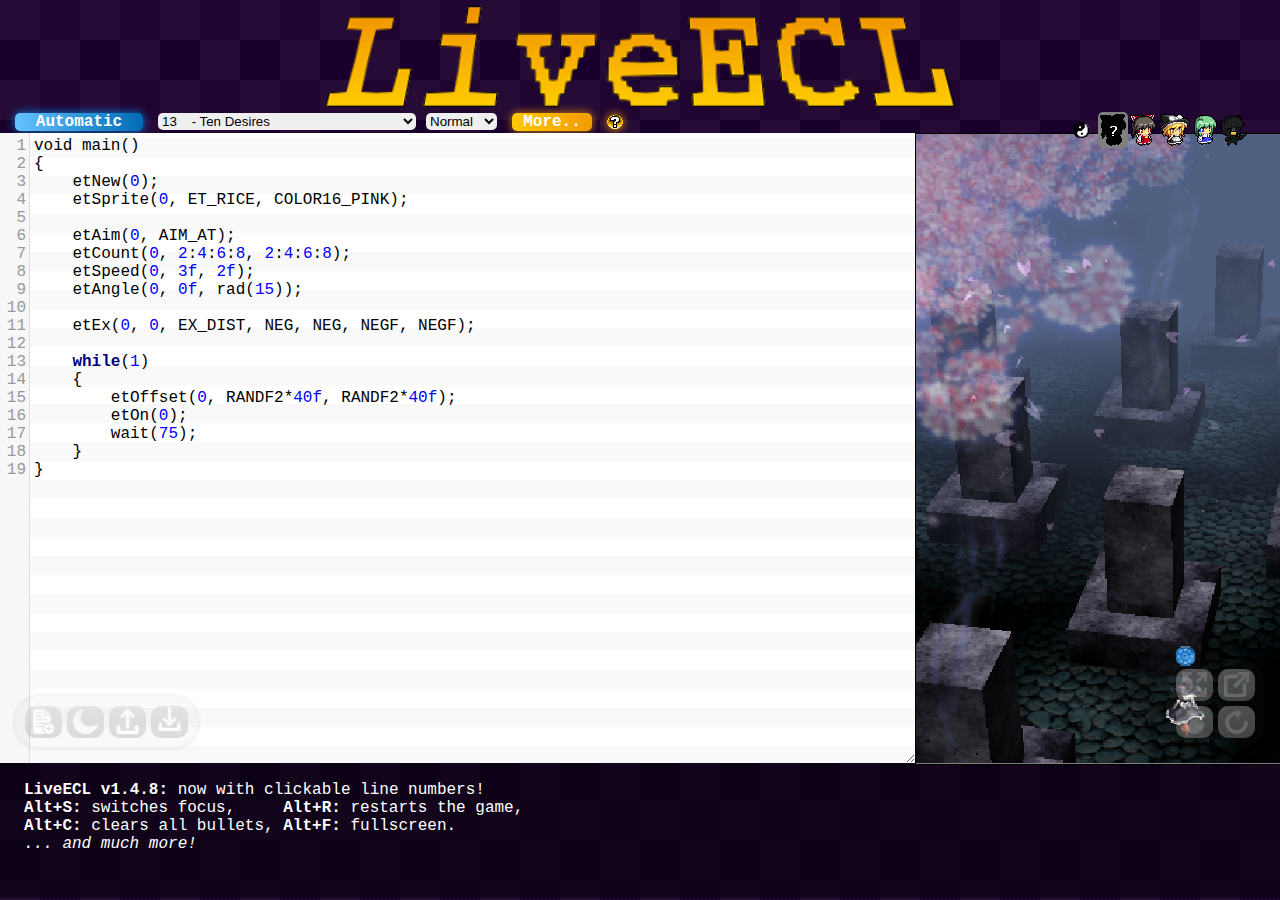
==== commit 21a6c938: "Document tab WIP" ====
--- a/index.html
+++ b/index.html
@@ -343,7 +343,7 @@
 
 				<ul>
 					<li>Finishing this menu,</li>
-					<li>Enemy instructions.</li>
+					<li>Enemy-related instructions.</li>
 				</ul>
 
 				<br><br>
@@ -540,7 +540,23 @@
 
 			<div id="documentation" class="tabcontent" onscroll="tabScroll(event)" onresize="tabScroll(event)">
 				<h3>Documentation</h3>
-				<p>Nothing here yet!</p>
+				<h4>Help Portal</h4>
+				<p>The majority of information regarding Touhou patching (including ECL, ANM and more) can be found on Priw8's <a data-tip="GitHub:&nbsp;Priw8's Site" href="https://priw8.github.io/#s=/index" target=”_blank”>website</a>. Have a look around there!</p>
+				<p>It's highly recommended that you look at THE TUTORIAL if you have no prior ECL experience. Here's a list with some other resources from the community:</p>
+				<ul>
+					<li>WIP</li>
+					<li>WIP</li>
+					<li>WIP</li>
+					<li>WIP</li>
+				</ul>
+				<p>If you have questions or can't resolve an issue you're facing, feel free to visit WIP</p>
+				
+				
+				<br><br>
+				<h4>Ten Desires Instruction List</h4>
+				<p>Here's the list of Ten Desires instructions ripped from Priw8's site for quick access. Collapsible sections will be added when more games get LiveECL support.</p>
+				
+				<p>WIP</p>
 			</div>
 
 			<div id="database" class="tabcontent" onscroll="tabScroll(event)" onresize="tabScroll(event)">
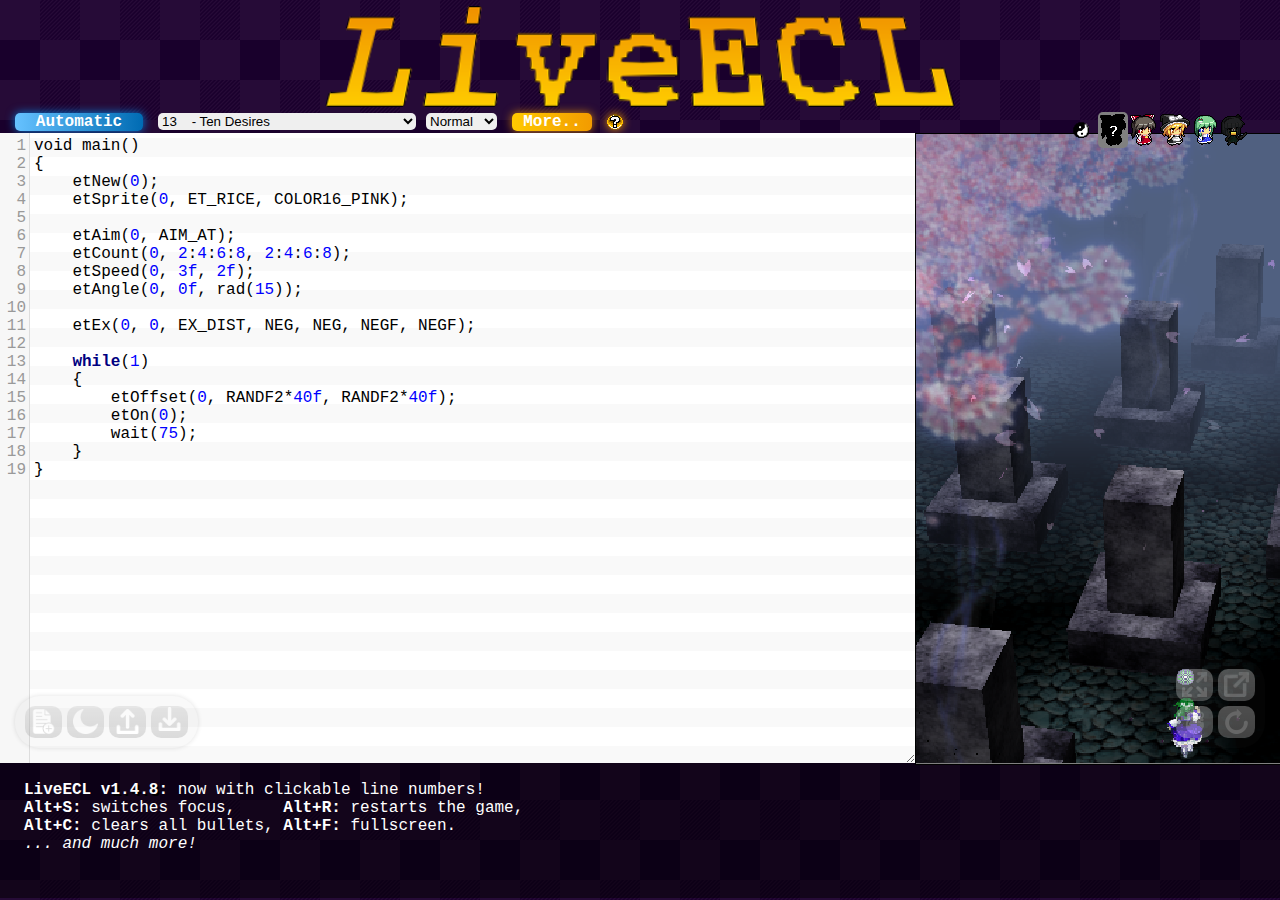
==== commit cfeb7750: "Documentation WIP" ====
--- a/index.html
+++ b/index.html
@@ -541,20 +541,20 @@
 			<div id="documentation" class="tabcontent" onscroll="tabScroll(event)" onresize="tabScroll(event)">
 				<h3>Documentation</h3>
 				<h4>Help Portal</h4>
-				<p>The majority of information regarding Touhou patching (including ECL, ANM and more) can be found on Priw8's <a data-tip="GitHub:&nbsp;Priw8's Site" href="https://priw8.github.io/#s=/index" target=”_blank”>website</a>. Have a look around there!</p>
-				<p>It's highly recommended that you look at THE TUTORIAL if you have no prior ECL experience. Here's a list with some other resources from the community:</p>
+				<p>The majority of information regarding Touhou patching (including ECL, ANM and more) can be found on <span class="handle" style="position:relative; top:3px">@Priw8#9873<img class="inline-icon" src="assets/priw.png" style="border-radius:25px;"></span>'s <a data-tip="GitHub:&nbsp;Priw8's&nbsp;Site" href="https://priw8.github.io" target=”_blank”>website</a>. Have a look around there!</p>
+				<p>It's highly recommended that you go through the ECL <a data-tip="GitHub:&nbsp;Priw8's ECL&nbsp;Tutorial" href="https://priw8.github.io/#b=ecl-tutorial/&p=1" target=”_blank”>tutorial</a> if you have no prior ECL experience. Here's a list with some other resources from the community:</p>
 				<ul>
 					<li>WIP</li>
 					<li>WIP</li>
 					<li>WIP</li>
 					<li>WIP</li>
 				</ul>
-				<p>If you have questions or can't resolve an issue you're facing, feel free to visit WIP</p>
+				<p>If you have questions or can't resolve an issue you're facing, feel free to visit <a data-tip="Discord:&nbsp;ZUNcode" href="https://discord.gg/fvPJvHJ" target=”_blank”>ZUNcode</a>!</p>
 				
 				
 				<br><br>
 				<h4>Ten Desires Instruction List</h4>
-				<p>Here's the list of Ten Desires instructions ripped from Priw8's site for quick access. Collapsible sections will be added when more games get LiveECL support.</p>
+				<p>Here's the list of Ten Desires instructions ripped from Priw8's <a data-tip="GitHub:&nbsp;TD Instruction&nbsp;Table" href="https://priw8.github.io/#s=modding/ins&table=13" target=”_blank”>site</a> for quick access. Collapsible sections will be added when more games get LiveECL support.</p>
 				
 				<p>WIP</p>
 			</div>
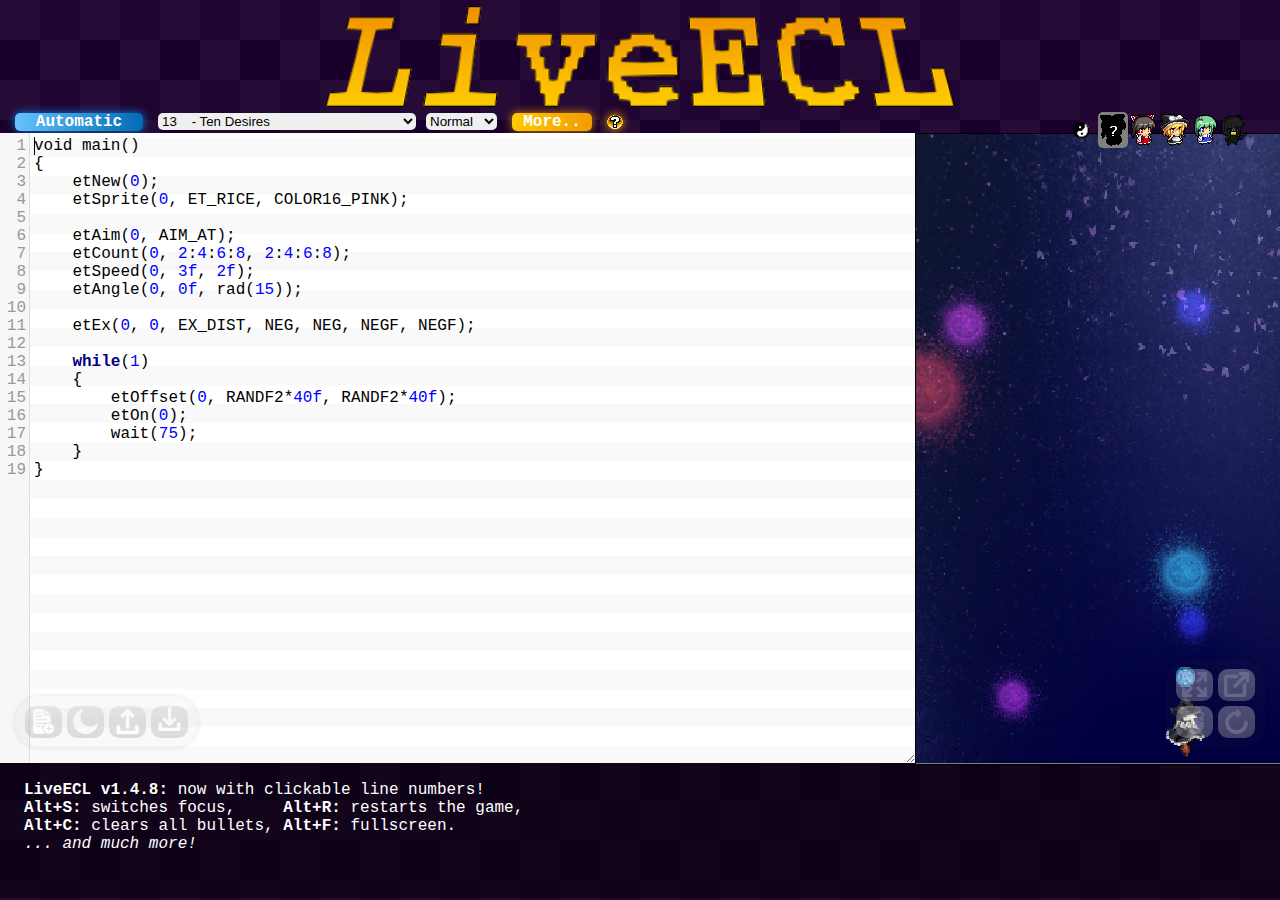
==== commit 0a5d4e95: "WIP: broke the game's ability to recieve ECL, probably due to adding an iframe. due to the nature of" ====
--- a/index.html
+++ b/index.html
@@ -529,7 +529,7 @@
 				<div class="retractbox">
 					<p class="retracttitle">LiveECL Progress Tracker</p>
 					<div class="retract">
-						<iframe data-src="https://docs.google.com/document/d/e/2PACX-1vTslrAdhtR8Dr_G1pU9P2J40NczJRCe3i165ryLM1ddr8aiG04Bao8Ya5qd_GGwjLklZs5_oooAkUC3/pub?embedded=true"></iframe>
+						<!--<iframe data-src="https://docs.google.com/document/d/e/2PACX-1vTslrAdhtR8Dr_G1pU9P2J40NczJRCe3i165ryLM1ddr8aiG04Bao8Ya5qd_GGwjLklZs5_oooAkUC3/pub?embedded=true"></iframe>-->
 					</div>
 					<div class="retracthint" onclick="retractDocs(event);">
 						Click to see more!<br>
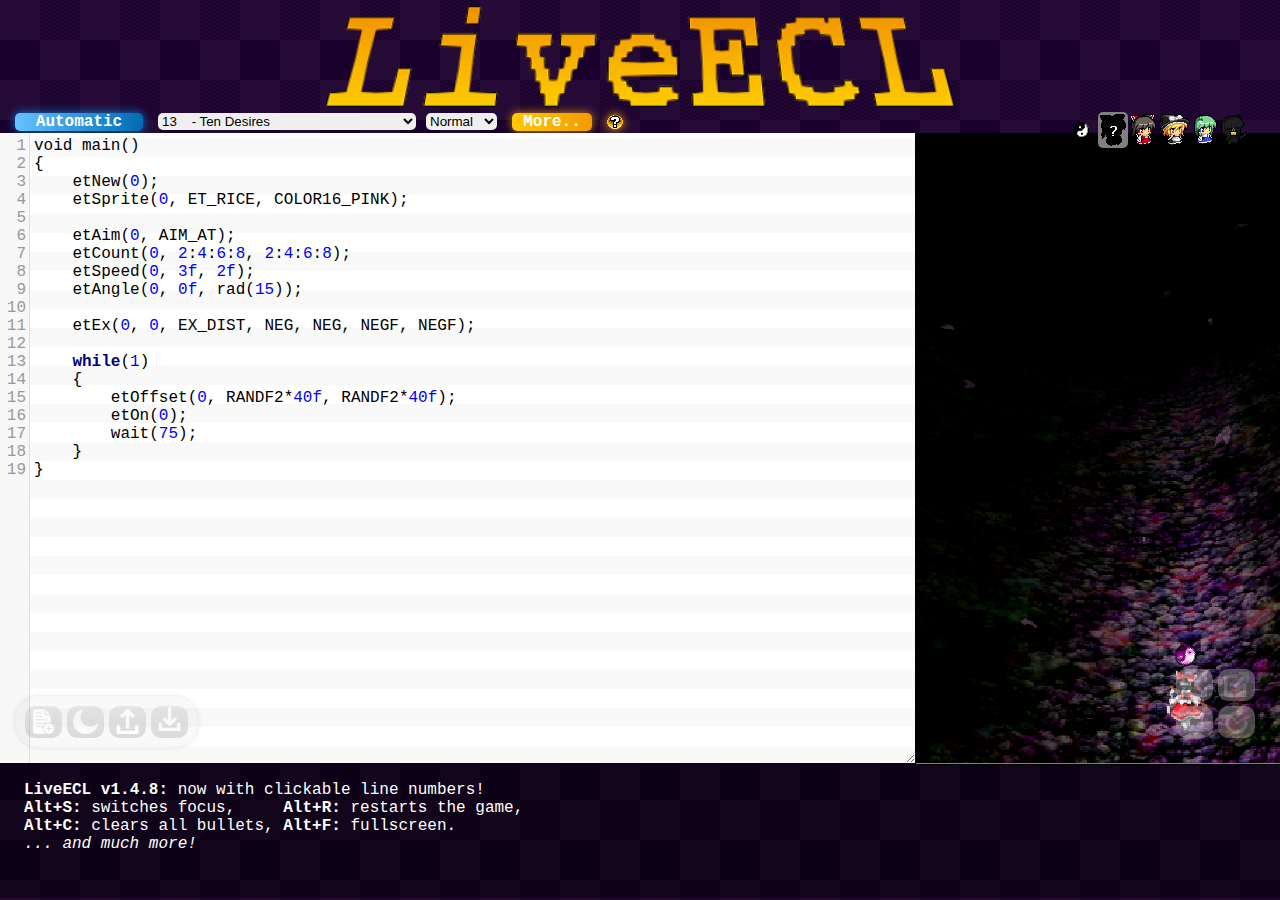
==== commit 8c222302: "WIP: undo" ====
--- a/index.html
+++ b/index.html
@@ -529,7 +529,7 @@
 				<div class="retractbox">
 					<p class="retracttitle">LiveECL Progress Tracker</p>
 					<div class="retract">
-						<!--<iframe data-src="https://docs.google.com/document/d/e/2PACX-1vTslrAdhtR8Dr_G1pU9P2J40NczJRCe3i165ryLM1ddr8aiG04Bao8Ya5qd_GGwjLklZs5_oooAkUC3/pub?embedded=true"></iframe>-->
+						<iframe data-src="https://docs.google.com/document/d/e/2PACX-1vTslrAdhtR8Dr_G1pU9P2J40NczJRCe3i165ryLM1ddr8aiG04Bao8Ya5qd_GGwjLklZs5_oooAkUC3/pub?embedded=true"></iframe>
 					</div>
 					<div class="retracthint" onclick="retractDocs(event);">
 						Click to see more!<br>
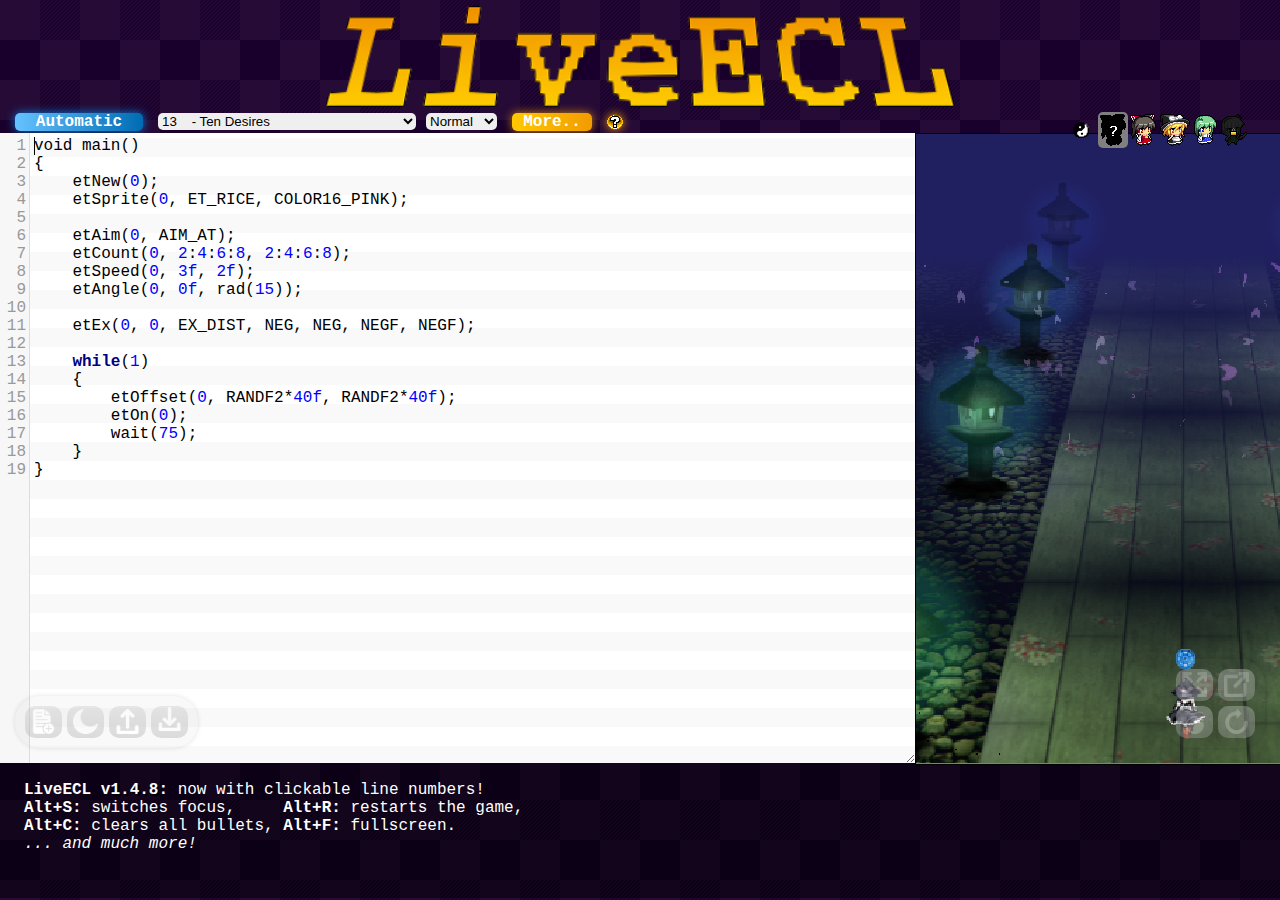
==== commit 6be50705: "WIP: Documentation" ====
--- a/index.html
+++ b/index.html
@@ -542,18 +542,28 @@
 				<h3>Documentation</h3>
 				<h4>Help Portal</h4>
 				<p>The majority of information regarding Touhou patching (including ECL, ANM and more) can be found on <span class="handle" style="position:relative; top:3px">@Priw8#9873<img class="inline-icon" src="assets/priw.png" style="border-radius:25px;"></span>'s <a data-tip="GitHub:&nbsp;Priw8's&nbsp;Site" href="https://priw8.github.io" target=”_blank”>website</a>. Have a look around there!</p>
-				<p>It's highly recommended that you go through the ECL <a data-tip="GitHub:&nbsp;Priw8's ECL&nbsp;Tutorial" href="https://priw8.github.io/#b=ecl-tutorial/&p=1" target=”_blank”>tutorial</a> if you have no prior ECL experience. Here's a list with some other resources from the community:</p>
+				<p>It's highly recommended that you go through the ECL <a data-tip="GitHub:&nbsp;Priw8's ECL&nbsp;Tutorial" href="https://priw8.github.io/#b=ecl-tutorial/&p=1" target=”_blank”>tutorial</a> if you have no prior ECL experience.<br>Here's a list with some other resources from the community:</p>
 				<ul>
-					<li>WIP</li>
-					<li>WIP</li>
-					<li>WIP</li>
-					<li>WIP</li>
+					<li><a href="https://priw8.github.io/#s=modding/transforms" target=”_blank”><div class="key link"><img src="assets/external.png"></div></a> A small overview of bullet transforms, which is currently not accessible on Priw8's site.</li>
+					<li><a href="https://en.touhouwiki.net/wiki/User:Mddass/Touhou_File_Format_Specification" target=”_blank”><div class="key link"><img src="assets/external.png"></div></a> Documentation by <span class="handle" style="position:relative; top:3px">@Dass#6783<img class="inline-icon" src="assets/dass.png" style="border-radius:25px;"></span>, including an EoSD instruction table.</li>
+					<li><a href="https://thwiki.cc/%E8%84%9A%E6%9C%AC%E5%AF%B9%E7%85%A7%E8%A1%A8/ECL" target=”_blank”><div class="key link"><img src="assets/external.png"></div></a> THBWiki, high quality documentation from the Chinese Touhou community.</li>
+					<li><a href="https://github.com/thpatch/thtk/" target=”_blank”><div class="key link"><img src="assets/external.png"></div></a> Touhou Toolkit, the fundamental tool you'll need to start making game patches.</li>
+					<li><a href="https://github.com/Priw8/merlin/" target=”_blank”><div class="key link"><img src="assets/external.png"></div></a> The MERLIN convenience library <i>(included in LiveECL)</i>. Comments contain useful information.</li>
+					<li><a href="https://cdn.discordapp.com/attachments/661703073005305910/673591248107339797/d3d9.dll" target=”_blank”><div class="key link"><img src="assets/external.png"></div></a> A DLL injector (for veterans). </li>
+					<li><a href="https://maribelhearn.com/" target=”_blank”><div class="key link"><img src="assets/external.png"></div></a> Maribel's site, a more general hub for the Western Touhou community.</li>
 				</ul>
 				<p>If you have questions or can't resolve an issue you're facing, feel free to visit <a data-tip="Discord:&nbsp;ZUNcode" href="https://discord.gg/fvPJvHJ" target=”_blank”>ZUNcode</a>!</p>
+
+				<!--<div class="invite">
+					<a href="https://discord.gg/fvPJvHJ" target=”_blank”><div>Join</div></a>
+					<img src="assets/discord.png" alt="(icon)">
+					<h6>ZUNcode</h6>
+					You're invited!
+				</div>-->
 				
 				
 				<br><br>
-				<h4>Ten Desires Instruction List</h4>
+				<h4>Ten Desires Instruction Table</h4>
 				<p>Here's the list of Ten Desires instructions ripped from Priw8's <a data-tip="GitHub:&nbsp;TD Instruction&nbsp;Table" href="https://priw8.github.io/#s=modding/ins&table=13" target=”_blank”>site</a> for quick access. Collapsible sections will be added when more games get LiveECL support.</p>
 				
 				<p>WIP</p>
--- a/index.css
+++ b/index.css
@@ -600,6 +600,14 @@
   margin-left:0.75vh;
 }
 
+.link img{
+  display:inline-block;
+  width:1.5vh !important;
+  height:1.5vh;
+  position:relative;
+  margin-left:0.75vh;
+}
+
 .handle, .key{
   background-color:#12001E;
 
@@ -666,6 +674,12 @@
 .key img{
   display:inline-block;
   margin: 0 0;
+}
+
+.link{
+  border-radius:100%;
+  height: 2vh !important;
+  min-width: 1vh !important;
 }
 
 div.retractbox{
@@ -734,6 +748,40 @@
 	margin:2px;
 }
 
+#documentation ul li{
+    font-size: 1em;
+}
+
+#documentation ul li a{
+    background:none;
+}
+
+.invite{
+  width:80%;
+  margin: 0 auto;
+  background-color:#313338;
+  border-radius:5px;
+}
+
+.invite div{
+  float:right;
+  border-radius:5px;
+}
+
+.invite img{
+  float:left;
+  border-radius:15px;
+  width:100px;
+}
+
+.invite h6{
+  text-align:left;
+}
+
+.invite p{
+
+}
+
 @keyframes fadeEffect {
   from {opacity: 0;}
   to {opacity: 1;}
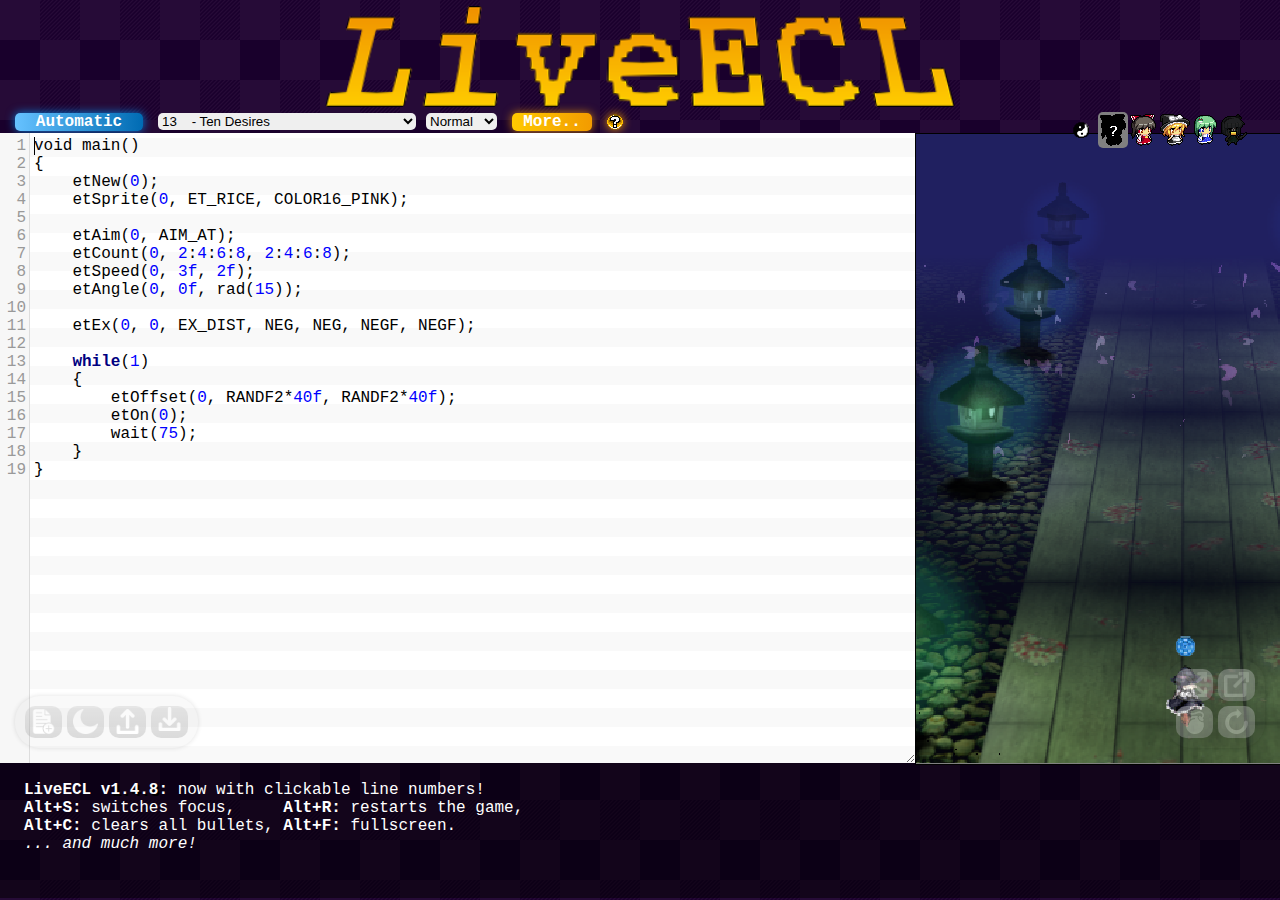
==== commit 8ddda89f: "ADD: documents page (finished)" ====
--- a/index.html
+++ b/index.html
@@ -554,19 +554,27 @@
 				</ul>
 				<p>If you have questions or can't resolve an issue you're facing, feel free to visit <a data-tip="Discord:&nbsp;ZUNcode" href="https://discord.gg/fvPJvHJ" target=”_blank”>ZUNcode</a>!</p>
 
-				<!--<div class="invite">
-					<a href="https://discord.gg/fvPJvHJ" target=”_blank”><div>Join</div></a>
+				<div class="invite">
 					<img src="assets/discord.png" alt="(icon)">
-					<h6>ZUNcode</h6>
-					You're invited!
-				</div>-->
+					<p><span>ZUNcode</span><br>You're invited!</p>
+					<a href="https://discord.gg/fvPJvHJ" target=”_blank”>Join</a>
+				</div>
 				
 				
 				<br><br>
 				<h4>Ten Desires Instruction Table</h4>
-				<p>Here's the list of Ten Desires instructions ripped from Priw8's <a data-tip="GitHub:&nbsp;TD Instruction&nbsp;Table" href="https://priw8.github.io/#s=modding/ins&table=13" target=”_blank”>site</a> for quick access. Collapsible sections will be added when more games get LiveECL support.</p>
-				
-				<p>WIP</p>
+				<p>Here's the list of Ten Desires instructions ripped from Priw8's <a data-tip="GitHub:&nbsp;TD Instruction&nbsp;Table" href="https://priw8.github.io/#s=modding/ins&table=13" target=”_blank”>site</a> for quick access.<br>Collapsible sections will be added when more games get LiveECL support.</p>
+
+				<div class="retractbox">
+					<p class="retracttitle">TD Instruction Table</p>
+					<div class="retract">
+						<iframe data-src="https://priw8.github.io/#s=modding/ins&table=13"></iframe>
+					</div>
+					<div class="retracthint" onclick="retractSite(event);">
+						Click to see more!<br>
+						<img src="assets/down.png">
+					</div>
+				</div>
 			</div>
 
 			<div id="database" class="tabcontent" onscroll="tabScroll(event)" onresize="tabScroll(event)">
--- a/index.css
+++ b/index.css
@@ -757,29 +757,64 @@
 }
 
 .invite{
-  width:80%;
   margin: 0 auto;
+  padding:10px;
+  width:400px;
+  height:100px;
   background-color:#313338;
+  border-radius:15px;
+
+  display: flex;
+  align-items: center;
+
+  box-shadow: 0px 0px 10px #313338;
+  -o-box-shadow: 0px 0px 10px #313338;
+  -moz-box-shadow: 0px 0px 10px #313338;
+  -webkit-box-shadow: 0px 0px 10px #313338;
+
+  font-family: Whitney,Helvetica Neue,Helvetica,Arial,sans-serif;
+  text-rendering: optimizeLegibility;
+}
+
+.invite p{
+  font-size:15px;
+  text-align:left;
+  text-indent: 0;
+  margin:0;
+
+  padding-left:25px;
+  padding-right:100px;
+
+  font-weight:400;
+}
+
+.invite span{
+  font-size:25px;
+  font-weight:bold;
+}
+
+.invite a{
   border-radius:5px;
-}
-
-.invite div{
-  float:right;
-  border-radius:5px;
+  display:block;
+  padding:7px 15px;
+
+  background: none;
+  -webkit-background-clip: none;
+  -webkit-text-fill-color: unset;
+  text-decoration: none;
+
+  background-color:#38B980;
+  transition:0.2s;
+  color: white;
+}
+
+.invite a:hover{
+  background-color: #3CA374;
 }
 
 .invite img{
-  float:left;
   border-radius:15px;
   width:100px;
-}
-
-.invite h6{
-  text-align:left;
-}
-
-.invite p{
-
 }
 
 @keyframes fadeEffect {
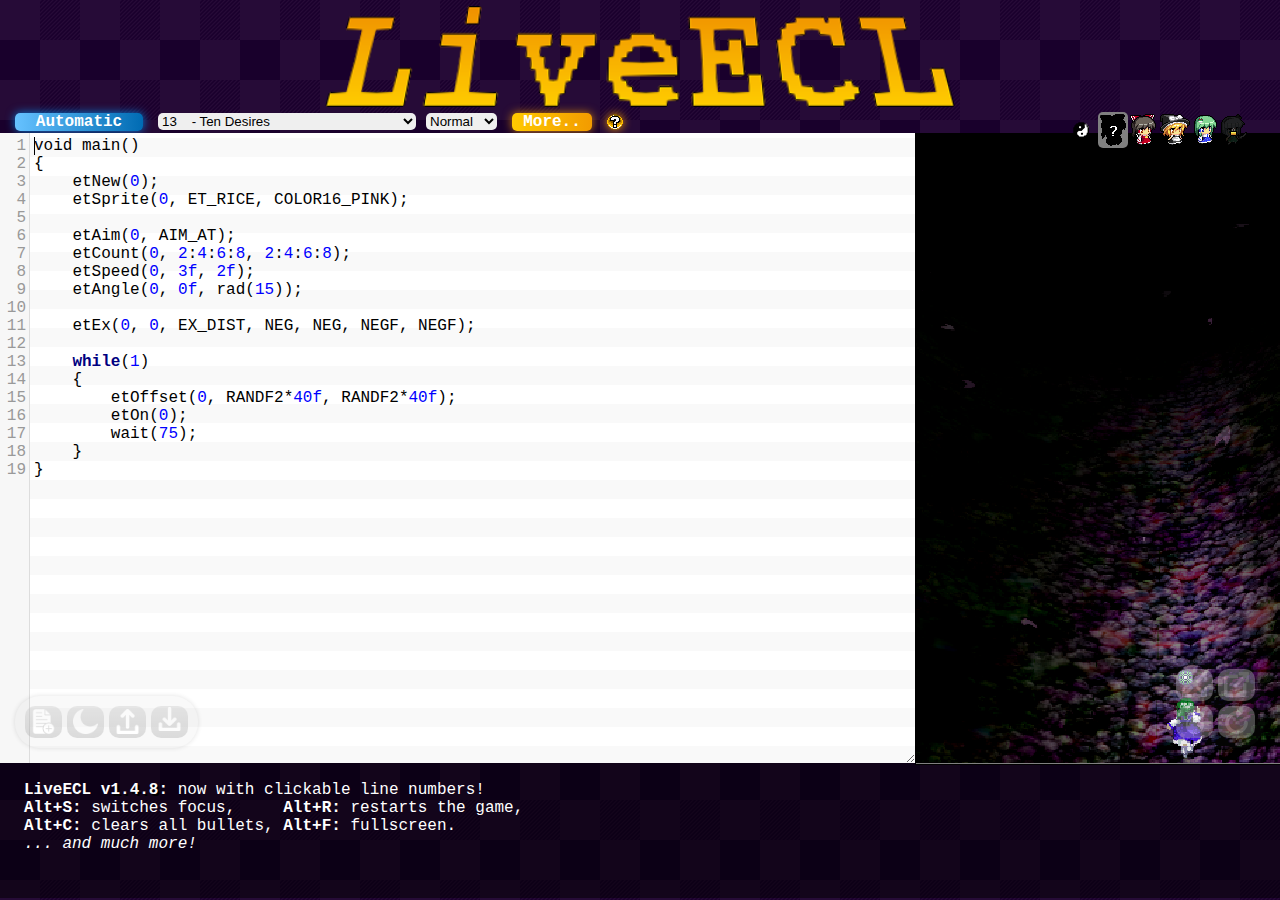
==== commit 8cfdf0a4: "FIX: docs link" ====
--- a/index.html
+++ b/index.html
@@ -523,7 +523,7 @@
 
 				<br><br>
 				<h4>Progress Tracker & Suggestions</h4>
-				<p>Progress is kept track of both on this page and in the following Google Docs. If you want to leave suggestions for things to do, you can leave comments on the Docs using <a href="https://docs.google.com/document/d/1-fyJtX06pwvBeMNNz9BnRM-G6NAHCxIr57Sy0d6adoU/edit?usp=sharing">this link</a>.</p>
+				<p>Progress is kept track of both on this page and in the following Google Docs. If you want to leave suggestions for things to do, you can leave comments on the Docs using <a href="https://docs.google.com/document/d/1-fyJtX06pwvBeMNNz9BnRM-G6NAHCxIr57Sy0d6adoU/edit?usp=sharing" target=”_blank”>this link</a>.</p>
 				<p>For bug reporting or any other reason, you can contact me personally through the contact detail given on the <a onclick="$('#tab button')[0].click()">About</a> tab.</p><br>
 				
 				<div class="retractbox">
@@ -531,7 +531,7 @@
 					<div class="retract">
 						<iframe data-src="https://docs.google.com/document/d/e/2PACX-1vTslrAdhtR8Dr_G1pU9P2J40NczJRCe3i165ryLM1ddr8aiG04Bao8Ya5qd_GGwjLklZs5_oooAkUC3/pub?embedded=true"></iframe>
 					</div>
-					<div class="retracthint" onclick="retractDocs(event);">
+					<div class="retracthint" onclick="retractSite(event);">
 						Click to see more!<br>
 						<img src="assets/down.png">
 					</div>
